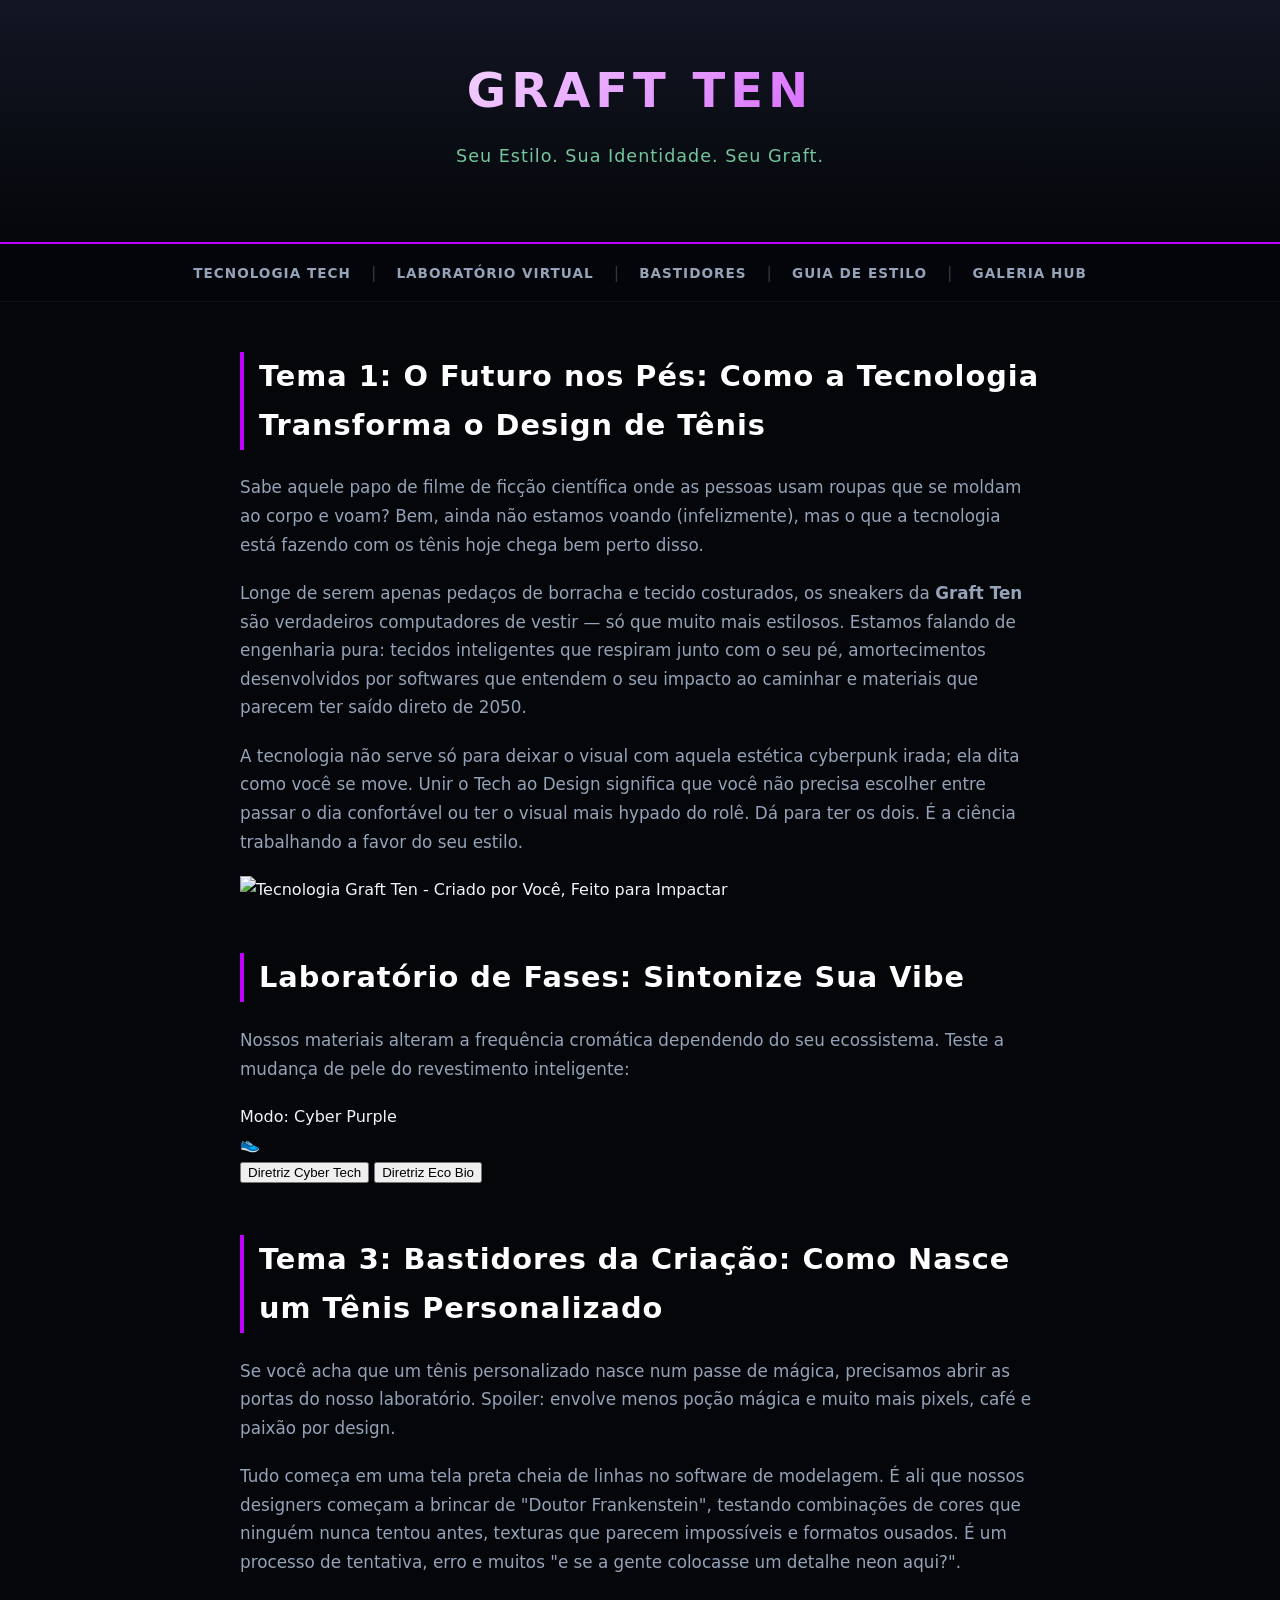
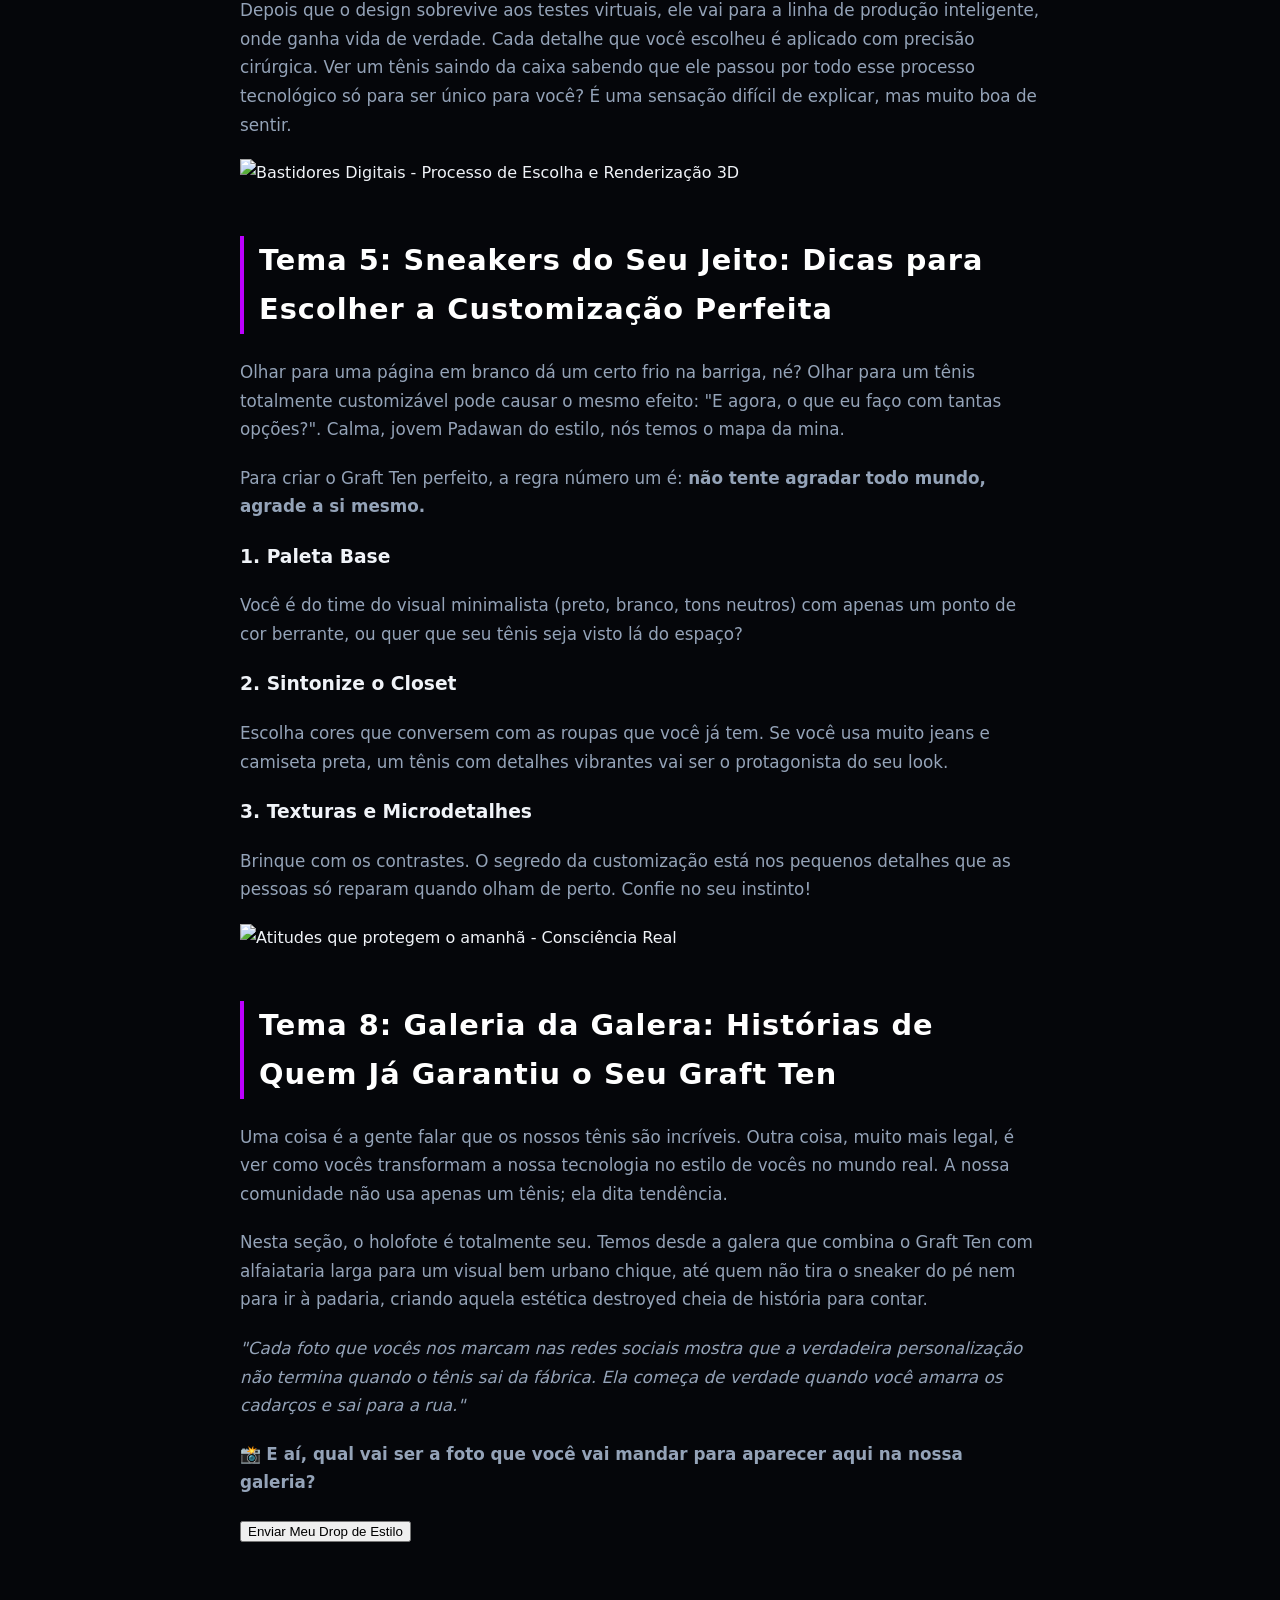
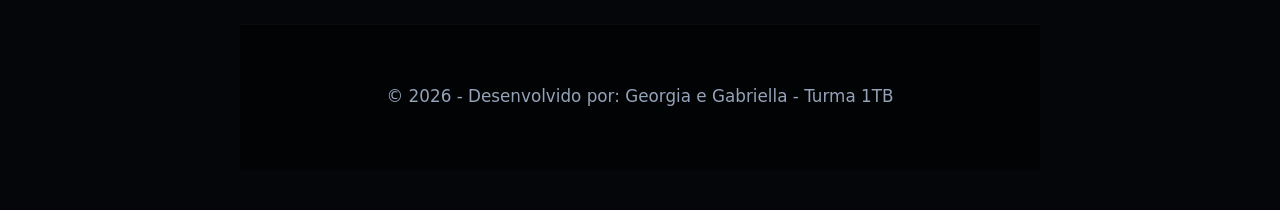
==== index.html @ e4b2c470 "oi" ====
<!DOCTYPE html>
<html lang="pt-br">
<head>
    <meta charset="UTF-8">
    <meta name="viewport" content="width=device-width, initial-scale=1.0">
    <title>Graft Ten - O Futuro nos Pés</title>
    <link rel="stylesheet" href="style.css">
</head>
<body>
    <header>
        <h1>Graft Ten</h1>
        <p class="subtitle">Seu Estilo. Sua Identidade. Seu Graft.</p>
    </header>
    
    <nav>
        <a href="#tema1">Tecnologia Tech</a> | 
        <a href="#simulador">Laboratório Virtual</a> | 
        <a href="#tema3">Bastidores</a> | 
        <a href="#tema5">Guia de Estilo</a> | 
        <a href="#tema8">Galeria Hub</a>
    </nav>
    
    <main>
        <section id="tema1">
            <h2>Tema 1: O Futuro nos Pés: Como a Tecnologia Transforma o Design de Tênis</h2>
            <p>Sabe aquele papo de filme de ficção científica onde as pessoas usam roupas que se moldam ao corpo e voam? Bem, ainda não estamos voando (infelizmente), mas o que a tecnologia está fazendo com os tênis hoje chega bem perto disso.</p>
            <p>Longe de serem apenas pedaços de borracha e tecido costurados, os sneakers da <strong>Graft Ten</strong> são verdadeiros computadores de vestir — só que muito mais estilosos. Estamos falando de engenharia pura: tecidos inteligentes que respiram junto com o seu pé, amortecimentos desenvolvidos por softwares que entendem o seu impacto ao caminhar e materiais que parecem ter saído direto de 2050.</p>
            <p>A tecnologia não serve só para deixar o visual com aquela estética cyberpunk irada; ela dita como você se move. Unir o Tech ao Design significa que você não precisa escolher entre passar o dia confortável ou ter o visual mais hypado do rolê. Dá para ter os dois. É a ciência trabalhando a favor do seu estilo.</p>
            
            <img src=imagens/1000095368.png alt="Tecnologia Graft Ten - Criado por Você, Feito para Impactar" class="img-post purple-glow">
        </section>

        <section id="simulador" class="interactive-section">
            <h2>Laboratório de Fases: Sintonize Sua Vibe</h2>
            <p>Nossos materiais alteram a frequência cromática dependendo do seu ecossistema. Teste a mudança de pele do revestimento inteligente:</p>
            
            <div class="simulator-display">
                <div class="preview-card" id="cardFiltro">
                    <span class="status-badge" id="statusBadge">Modo: Cyber Purple</span>
                    <div class="shoe-vector">👟</div>
                </div>
                <div class="control-panel">
                    <button class="panel-btn neon-purple-btn" onclick="toggleVibe('cyber')">Diretriz Cyber Tech</button>
                    <button class="panel-btn neon-green-btn" onclick="toggleVibe('eco')">Diretriz Eco Bio</button>
                </div>
            </div>
        </section>

        <section id="tema3">
            <h2>Tema 3: Bastidores da Criação: Como Nasce um Tênis Personalizado</h2>
            <p>Se você acha que um tênis personalizado nasce num passe de mágica, precisamos abrir as portas do nosso laboratório. Spoiler: envolve menos poção mágica e muito mais pixels, café e paixão por design.</p>
            <p>Tudo começa em uma tela preta cheia de linhas no software de modelagem. É ali que nossos designers começam a brincar de "Doutor Frankenstein", testando combinações de cores que ninguém nunca tentou antes, texturas que parecem impossíveis e formatos ousados. É um processo de tentativa, erro e muitos "e se a gente colocasse um detalhe neon aqui?".</p>
            <p>Depois que o design sobrevive aos testes virtuais, ele vai para a linha de produção inteligente, onde ganha vida de verdade. Cada detalhe que você escolheu é aplicado com precisão cirúrgica. Ver um tênis saindo da caixa sabendo que ele passou por todo esse processo tecnológico só para ser único para você? É uma sensação difícil de explicar, mas muito boa de sentir.</p>
            
            <img src="image_49bfe.jpg" alt="Bastidores Digitais - Processo de Escolha e Renderização 3D" class="img-post screen-glow">
        </section>

        <section id="tema5">
            <h2>Tema 5: Sneakers do Seu Jeito: Dicas para Escolher a Customização Perfeita</h2>
            <p>Olhar para uma página em branco dá um certo frio na barriga, né? Olhar para um tênis totalmente customizável pode causar o mesmo efeito: "E agora, o que eu faço com tantas opções?". Calma, jovem Padawan do estilo, nós temos o mapa da mina.</p>
            <p>Para criar o Graft Ten perfeito, a regra número um é: <strong>não tente agradar todo mundo, agrade a si mesmo.</strong></p>
            
            <div class="tips-grid">
                <div class="tip-box">
                    <h3>1. Paleta Base</h3>
                    <p>Você é do time do visual minimalista (preto, branco, tons neutros) com apenas um ponto de cor berrante, ou quer que seu tênis seja visto lá do espaço?</p>
                </div>
                <div class="tip-box">
                    <h3>2. Sintonize o Closet</h3>
                    <p>Escolha cores que conversem com as roupas que você já tem. Se você usa muito jeans e camiseta preta, um tênis com detalhes vibrantes vai ser o protagonista do seu look.</p>
                </div>
                <div class="tip-box">
                    <h3>3. Texturas e Microdetalhes</h3>
                    <p>Brinque com os contrastes. O segredo da customização está nos pequenos detalhes que as pessoas só reparam quando olham de perto. Confie no seu instinto!</p>
                </div>
            </div>

            <img src="image_498c37.jpg" alt="Atitudes que protegem o amanhã - Consciência Real" class="img-post green-glow">
        </section>

        <section id="tema8">
            <h2>Tema 8: Galeria da Galera: Histórias de Quem Já Garantiu o Seu Graft Ten</h2>
            <p>Uma coisa é a gente falar que os nossos tênis são incríveis. Outra coisa, muito mais legal, é ver como vocês transformam a nossa tecnologia no estilo de vocês no mundo real. A nossa comunidade não usa apenas um tênis; ela dita tendência.</p>
            <p>Nesta seção, o holofote é totalmente seu. Temos desde a galera que combina o Graft Ten com alfaiataria larga para um visual bem urbano chique, até quem não tira o sneaker do pé nem para ir à padaria, criando aquela estética destroyed cheia de história para contar.</p>
            
            <div class="quote-container">
                <p><em>"Cada foto que vocês nos marcam nas redes sociais mostra que a verdadeira personalização não termina quando o tênis sai da fábrica. Ela começa de verdade quando você amarra os cadarços e sai para a rua."</em></p>
            </div>
            
            <div class="interactive-uploader">
                <p>📸 <strong>E aí, qual vai ser a foto que você vai mandar para aparecer aqui na nossa galeria?</strong></p>
                <button class="upload-mock-btn" onclick="alert('Sistema de Upload pronto! Faça seu drop de estilo nas redes marcando @GraftTen')">Enviar Meu Drop de Estilo</button>
            </div>
        </section>
    </nav>

    <footer>
        <p>&copy; 2026 - Desenvolvido por: Georgia e Gabriella - Turma 1TB</p>
    </footer>

    <script>
        function toggleVibe(mode) {
            const card = document.getElementById('cardFiltro');
            const badge = document.getElementById('statusBadge');
            
            if (mode === 'cyber') {
                card.style.background = 'linear-gradient(135deg, #0d101a 0%, #1a022d 100%)';
                card.style.borderColor = '#bd00ff';
                card.style.boxShadow = '0 15px 35px rgba(189, 0, 255, 0.35)';
                badge.innerText = 'Modo: Cyber Tech (Roxo Neon)';
                badge.style.background = '#bd00ff';
                badge.style.color = '#fff';
            } else {
                card.style.background = 'linear-gradient(135deg, #050a07 0%, #11261a 100%)';
                card.style.borderColor = '#40916c';
                card.style.boxShadow = '0 15px 35px rgba(64, 145, 108, 0.35)';
                badge.innerText = 'Modo: Eco Consciente (Verde Orgânico)';
                badge.style.background = '#40916c';
                badge.style.color = '#fff';
            }
        }
    </script>
</body>
</html>
---- style.css ----
/* ==========================================================================
   ARQUITETURA DE ESTILO - CORES EXTRAÍDAS DAS IMAGENS
   ========================================================================== */

:root {
    --bg-main: #05060a;         /* O preto profundo das fotos */
    --bg-card: rgba(13, 16, 26, 0.75); /* Vidro fosco tecnológico */
    --cyber-purple: #bd00ff;    /* Roxo Neon da primeira foto */
    --cyber-cyan: #00f3ff;      /* Ciano de contraste */
    --eco-green: #40916c;       /* Verde folha da segunda/terceira foto */
    --eco-glow: #74c69d;        /* Verde claro das fontes de manifesto */
    --text-primary: #f0f3f8;    /* Branco confortável para leitura */
    --text-secondary: #94a3b8;  /* Cinza para parágrafos */
}

body {
    font-family: 'Segoe UI', system-ui, sans-serif;
    background-color: var(--bg-main);
    color: var(--text-primary);
    margin: 0;
    padding: 0;
    line-height: 1.7;
}

/* Cabeçalho */
header {
    background: linear-gradient(180deg, rgba(20, 24, 38, 0.9) 0%, var(--bg-main) 100%);
    text-align: center;
    padding: 50px 20px;
    border-bottom: 2px solid var(--cyber-purple);
}

header h1 {
    font-size: 3rem;
    margin: 0;
    text-transform: uppercase;
    letter-spacing: 5px;
    background: linear-gradient(135deg, #fff 20%, var(--cyber-purple));
    -webkit-background-clip: text;
    -webkit-text-fill-color: transparent;
}

header p {
    font-size: 1.1rem;
    color: var(--eco-glow);
    margin-top: 10px;
    letter-spacing: 1px;
}

/* Menu de Navegação baseado no seu modelo de barras | */
nav {
    background-color: rgba(5, 6, 10, 0.9);
    backdrop-filter: blur(8px);
    -webkit-backdrop-filter: blur(8px);
    text-align: center;
    padding: 15px;
    position: sticky;
    top: 0;
    z-index: 1000;
    border-bottom: 1px solid rgba(255, 255, 255, 0.05);
    color: rgba(255, 255, 255, 0.2);
}

nav a {
    color: var(--text-secondary);
    text-decoration: none;
    margin: 0 15px;
    font-weight: bold;
    text-transform: uppercase;
    font-size: 0.85rem;
    letter-spacing: 1px;
    transition: color 0.3s;
}

nav a:hover {
    color: var(--cyber-cyan);
}

/* Área de Conteúdo Principal */
main {
    max-width: 800px;
    margin: 40px auto;
    padding: 0 20px;
}

h2 {
    font-size: 1.8rem;
    margin-top: 50px;
    color: #fff;
    border-left: 4px solid var(--cyber-purple);
    padding-left: 15px;
    letter-spacing: 1px;
}

/* Se for a seção de compromisso, muda a borda do título para verde */
#compromisso, #customizar {
    border-left-color: var(--eco-green);
}

p {
    color: var(--text-secondary);
    font-size: 1.05rem;
    margin-bottom: 20px;
}

/* Formatação Padrão das Imagens do Blog */
.blog-img {
    width: 100%;
    max-height: 450px;
    object-fit: cover;
    border-radius: 16px;
    border: 1px solid rgba(255, 255, 255, 0.05);
    box-shadow: 0 15px 35px rgba(0,0,0,0.6);
    margin: 20px 0 40px 0;
}

/* Container do Mini-Simulador */
.customizer-container {
    display: flex;
    flex-wrap: wrap;
    align-items: center;
    justify-content: space-around;
    background: var(--bg-card);
    padding: 30px;
    border-radius: 16px;
    border: 1px solid rgba(255, 255, 255, 0.05);
    margin: 30px 0;
}

.preview-box {
    width: 200px;
    height: 200px;
    border-radius: 16px;
    background-color: var(--cyber-purple);
    display: flex;
    align-items: center;
    justify-content: center;
    box-shadow: 0 0 30px var(--cyber-purple);
    transition: all 0.5s cubic-bezier(0.165, 0.84, 0.44, 1);
}

.preview-box svg {
    width: 110px;
    fill: #fff;
}

.controls {
    display: flex;
    flex-direction: column;
    gap: 12px;
    min-width: 200px;
}

.color-btn {
    padding: 12px 20px;
    border: none;
    border-radius: 8px;
    cursor: pointer;
    font-weight: bold;
    text-transform: uppercase;
    letter-spacing: 1px;
    transition: transform 0.2s;
}

.btn-purple { background-color: var(--cyber-purple); color: #fff; }
.btn-cyan { background-color: var(--cyber-cyan); color: #05060a; }
.btn-green { background-color: var(--eco-green); color: #fff; }

.color-btn:hover {
    transform: scale(1.04);
}

/* Rodapé */
footer {
    text-align: center;
    padding: 40px 20px;
    background-color: #020305;
    color: var(--text-secondary);
    margin-top: 80px;
    border-top: 1px solid rgba(255, 255, 255, 0.03);
    font-size: 0.9rem;
}
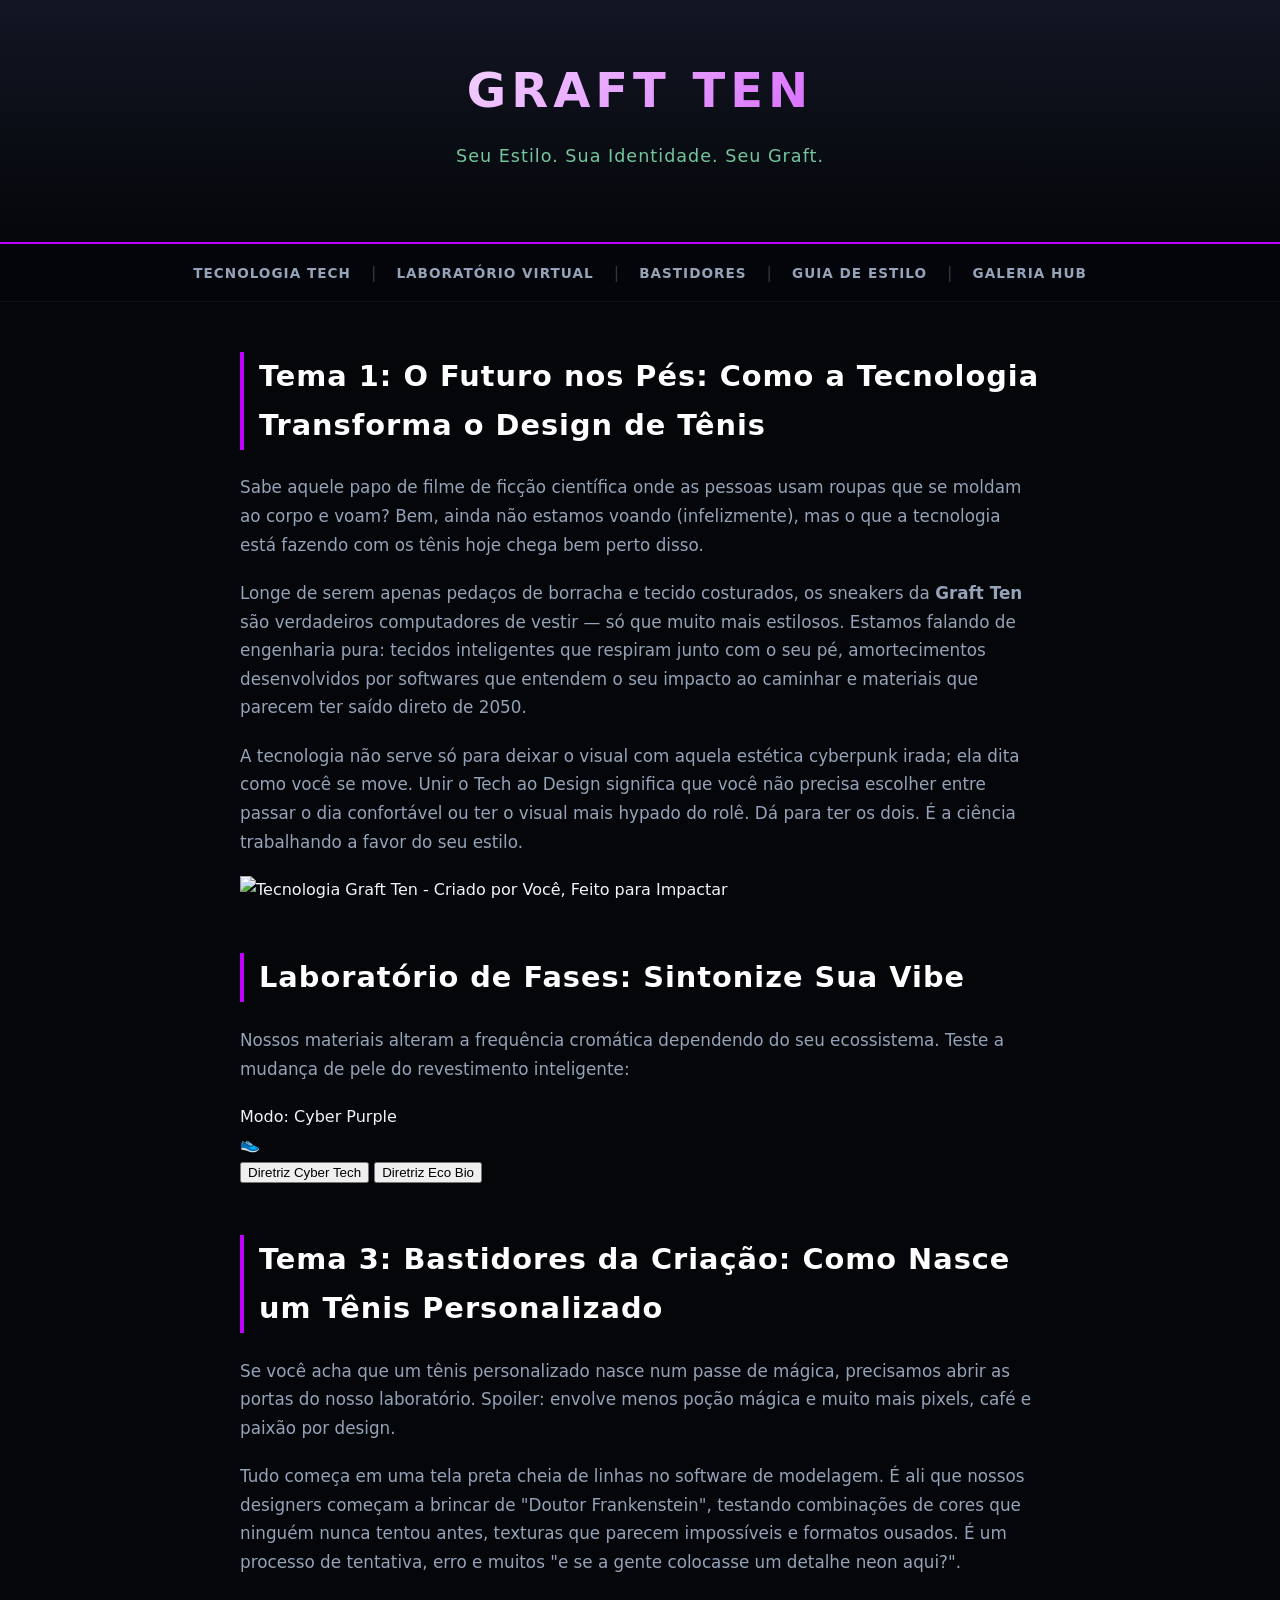
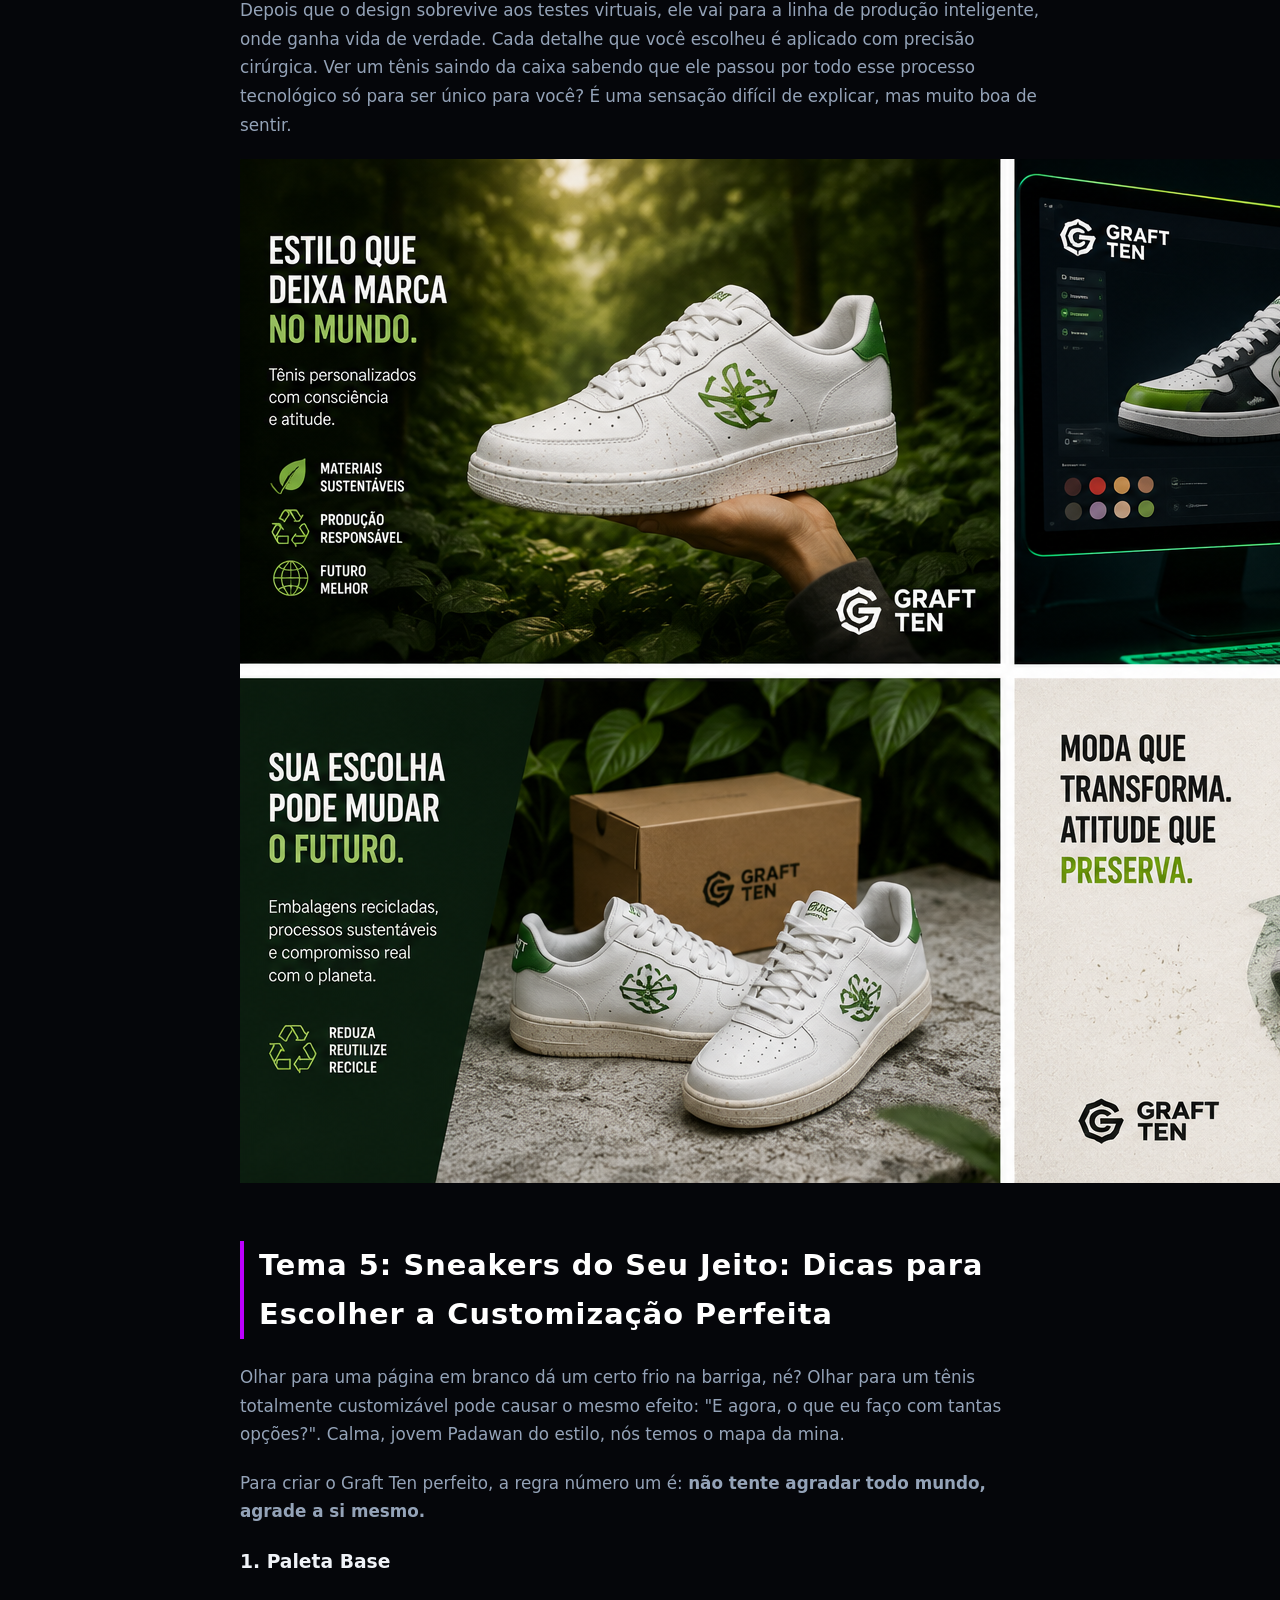
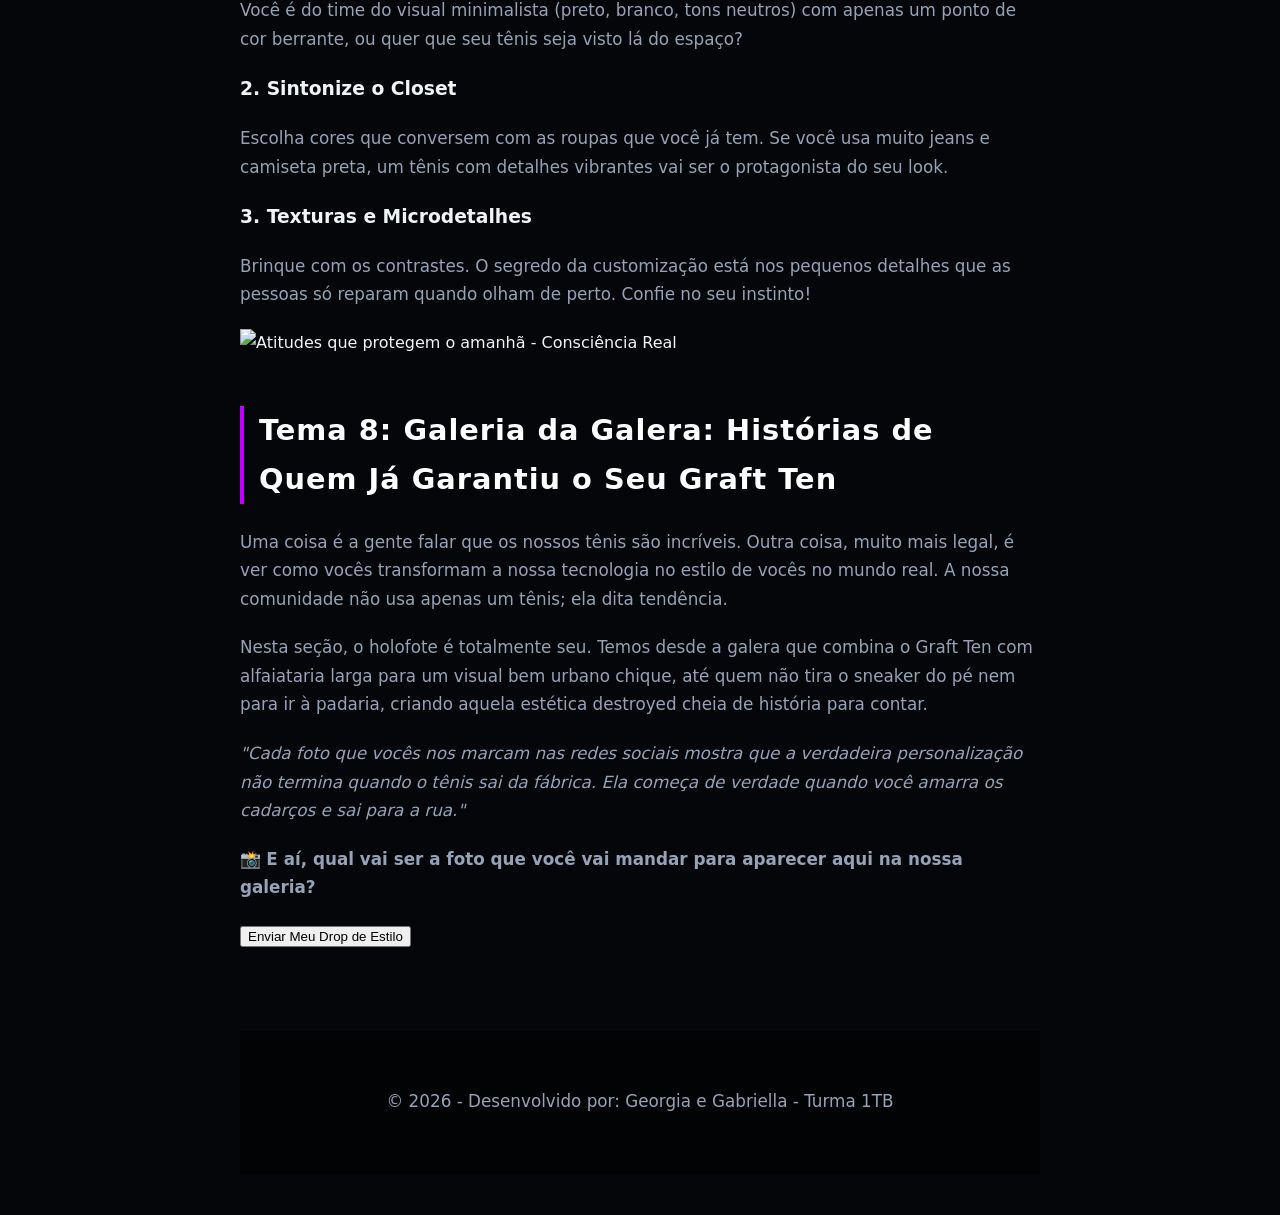
==== commit e0a73f3e: "oi" ====
--- a/index.html
+++ b/index.html
@@ -52,7 +52,7 @@
             <p>Tudo começa em uma tela preta cheia de linhas no software de modelagem. É ali que nossos designers começam a brincar de "Doutor Frankenstein", testando combinações de cores que ninguém nunca tentou antes, texturas que parecem impossíveis e formatos ousados. É um processo de tentativa, erro e muitos "e se a gente colocasse um detalhe neon aqui?".</p>
             <p>Depois que o design sobrevive aos testes virtuais, ele vai para a linha de produção inteligente, onde ganha vida de verdade. Cada detalhe que você escolheu é aplicado com precisão cirúrgica. Ver um tênis saindo da caixa sabendo que ele passou por todo esse processo tecnológico só para ser único para você? É uma sensação difícil de explicar, mas muito boa de sentir.</p>
             
-            <img src="image_49bfe.jpg" alt="Bastidores Digitais - Processo de Escolha e Renderização 3D" class="img-post screen-glow">
+            <img src="images/1000095369.png" alt="Bastidores Digitais - Processo de Escolha e Renderização 3D" class="img-post screen-glow">
         </section>
 
         <section id="tema5">
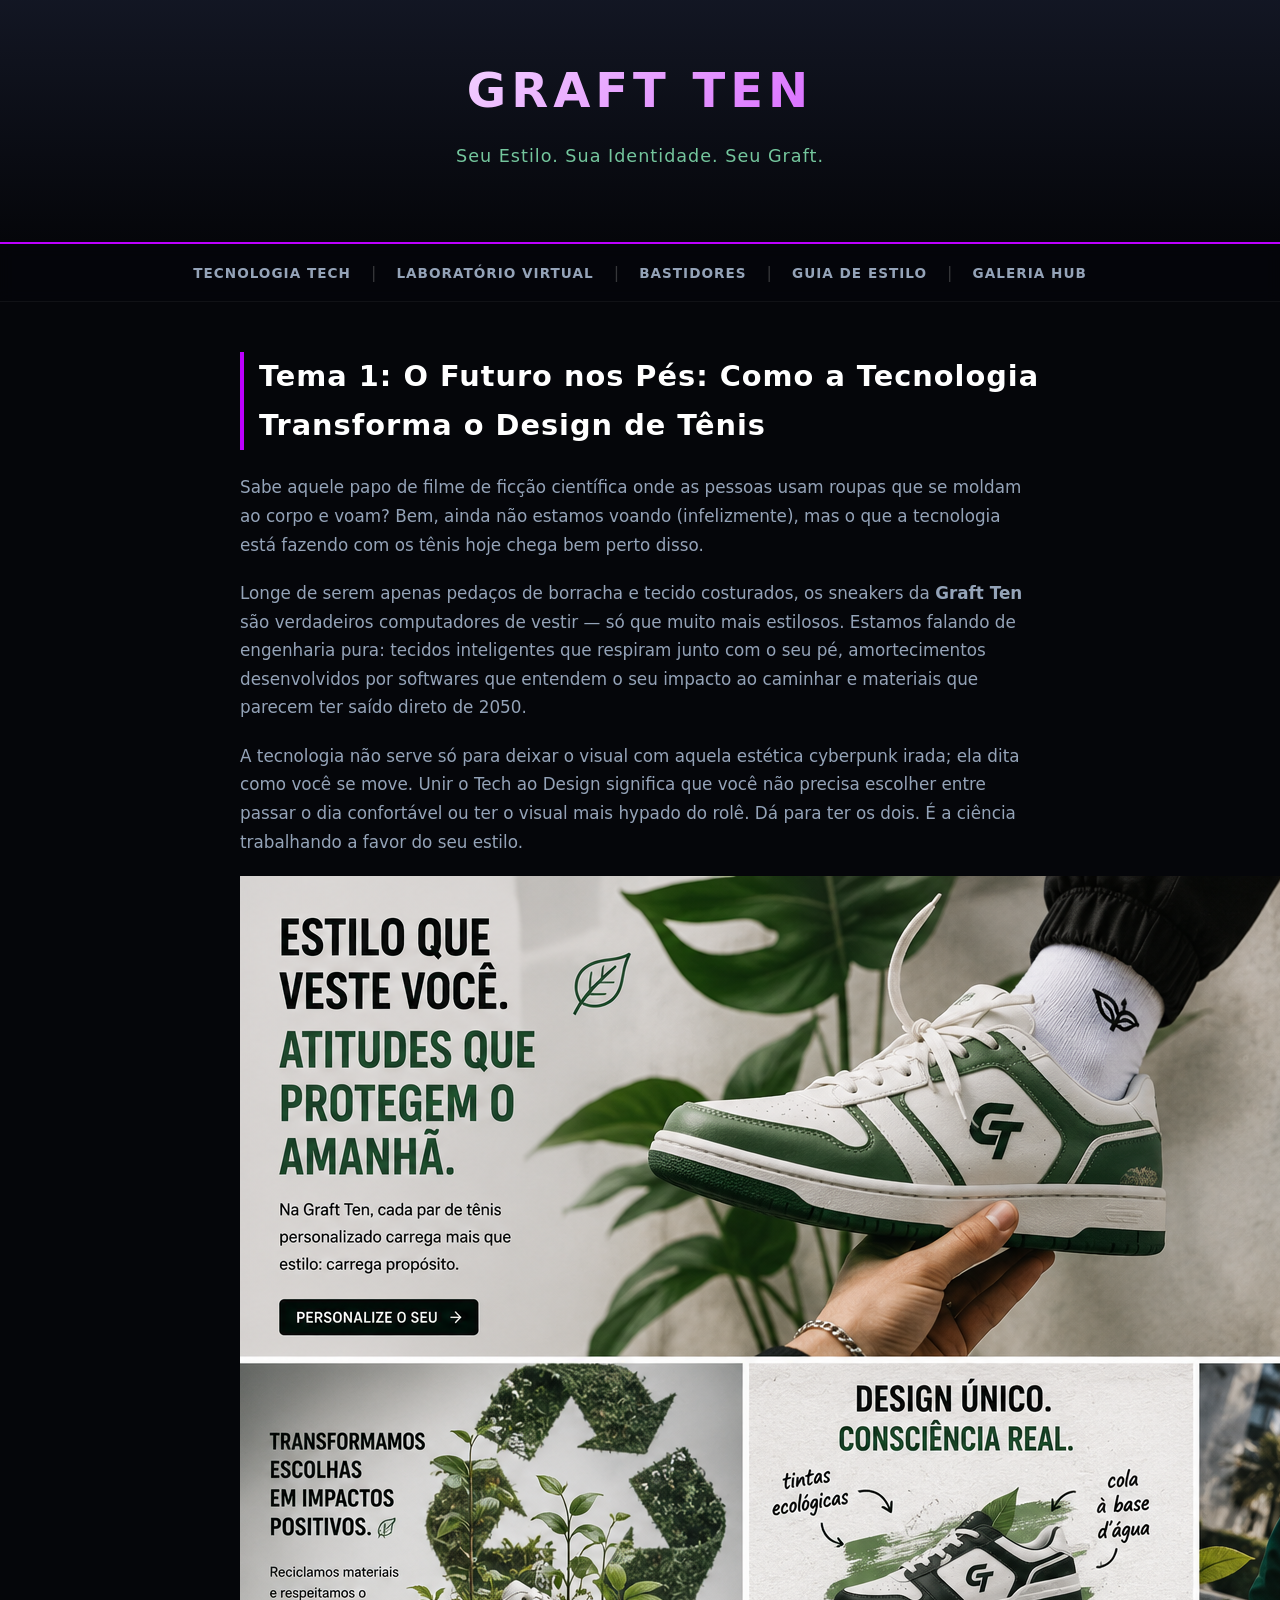
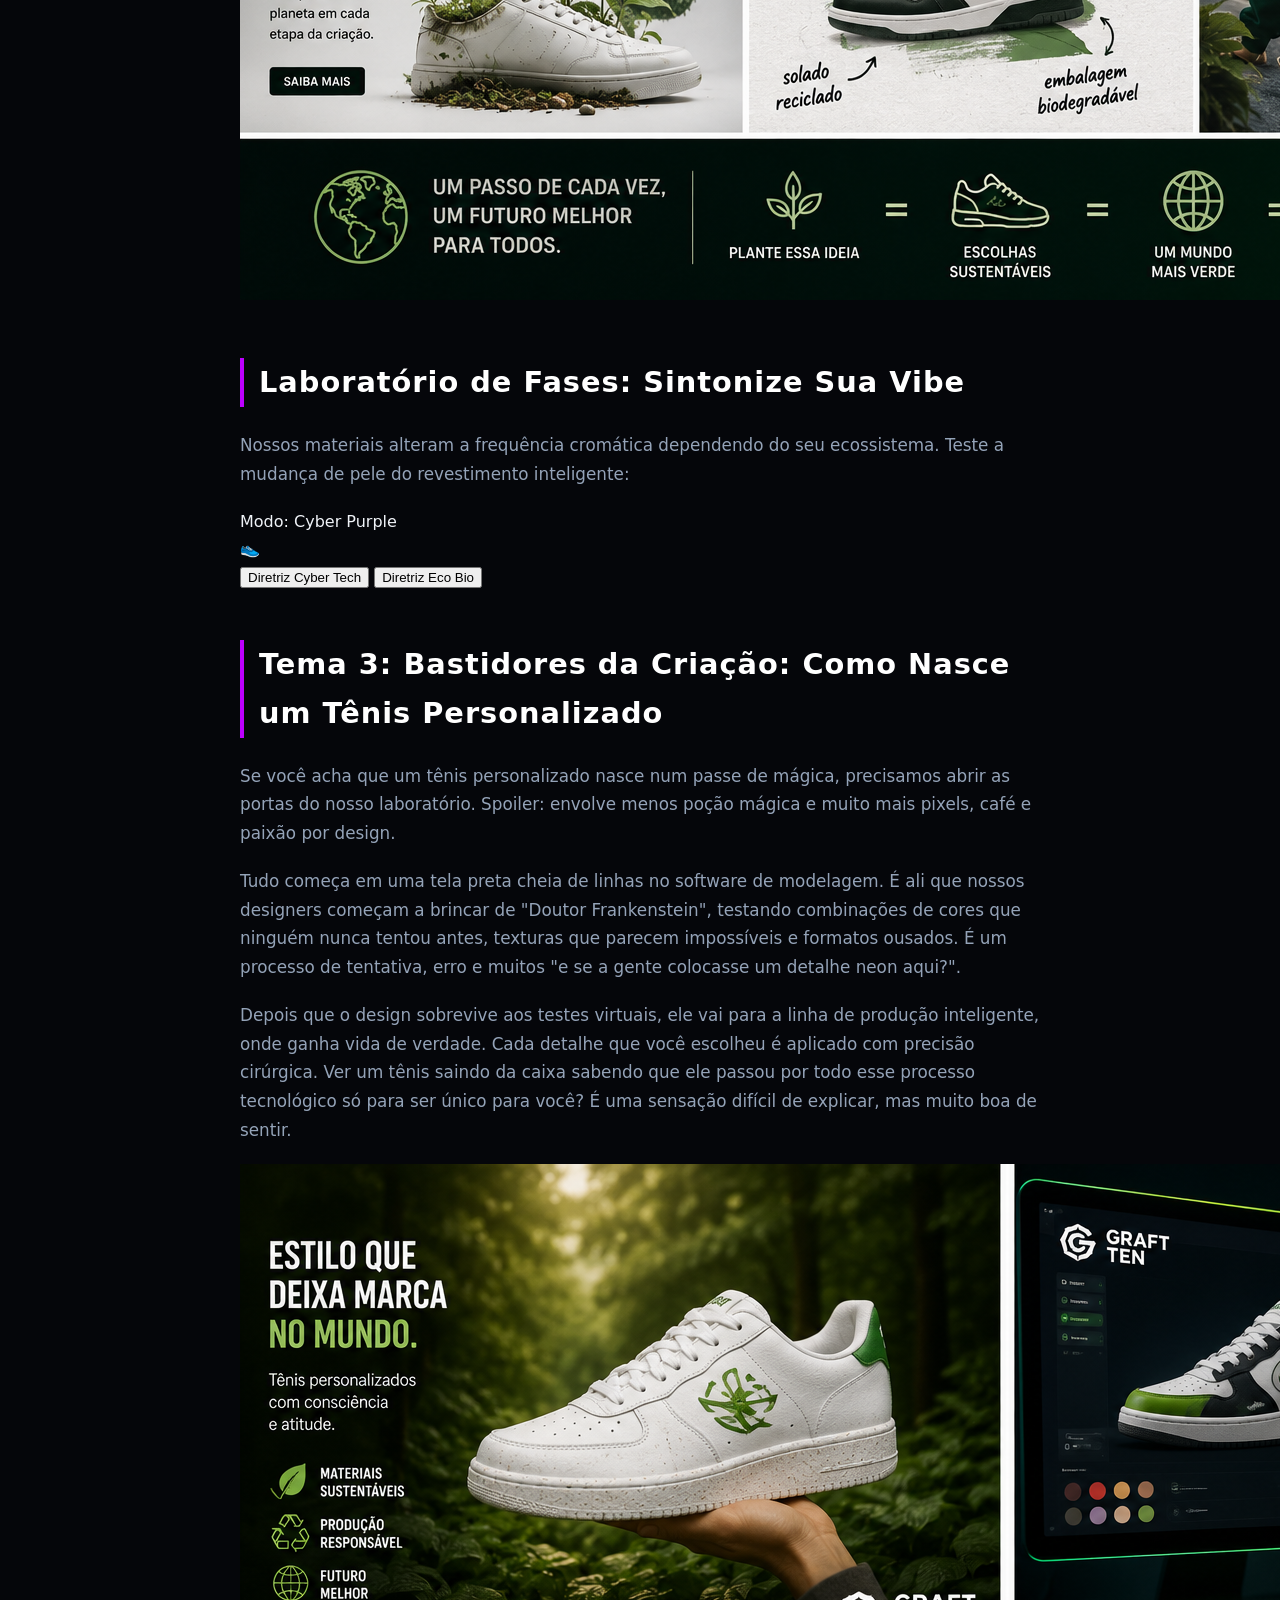
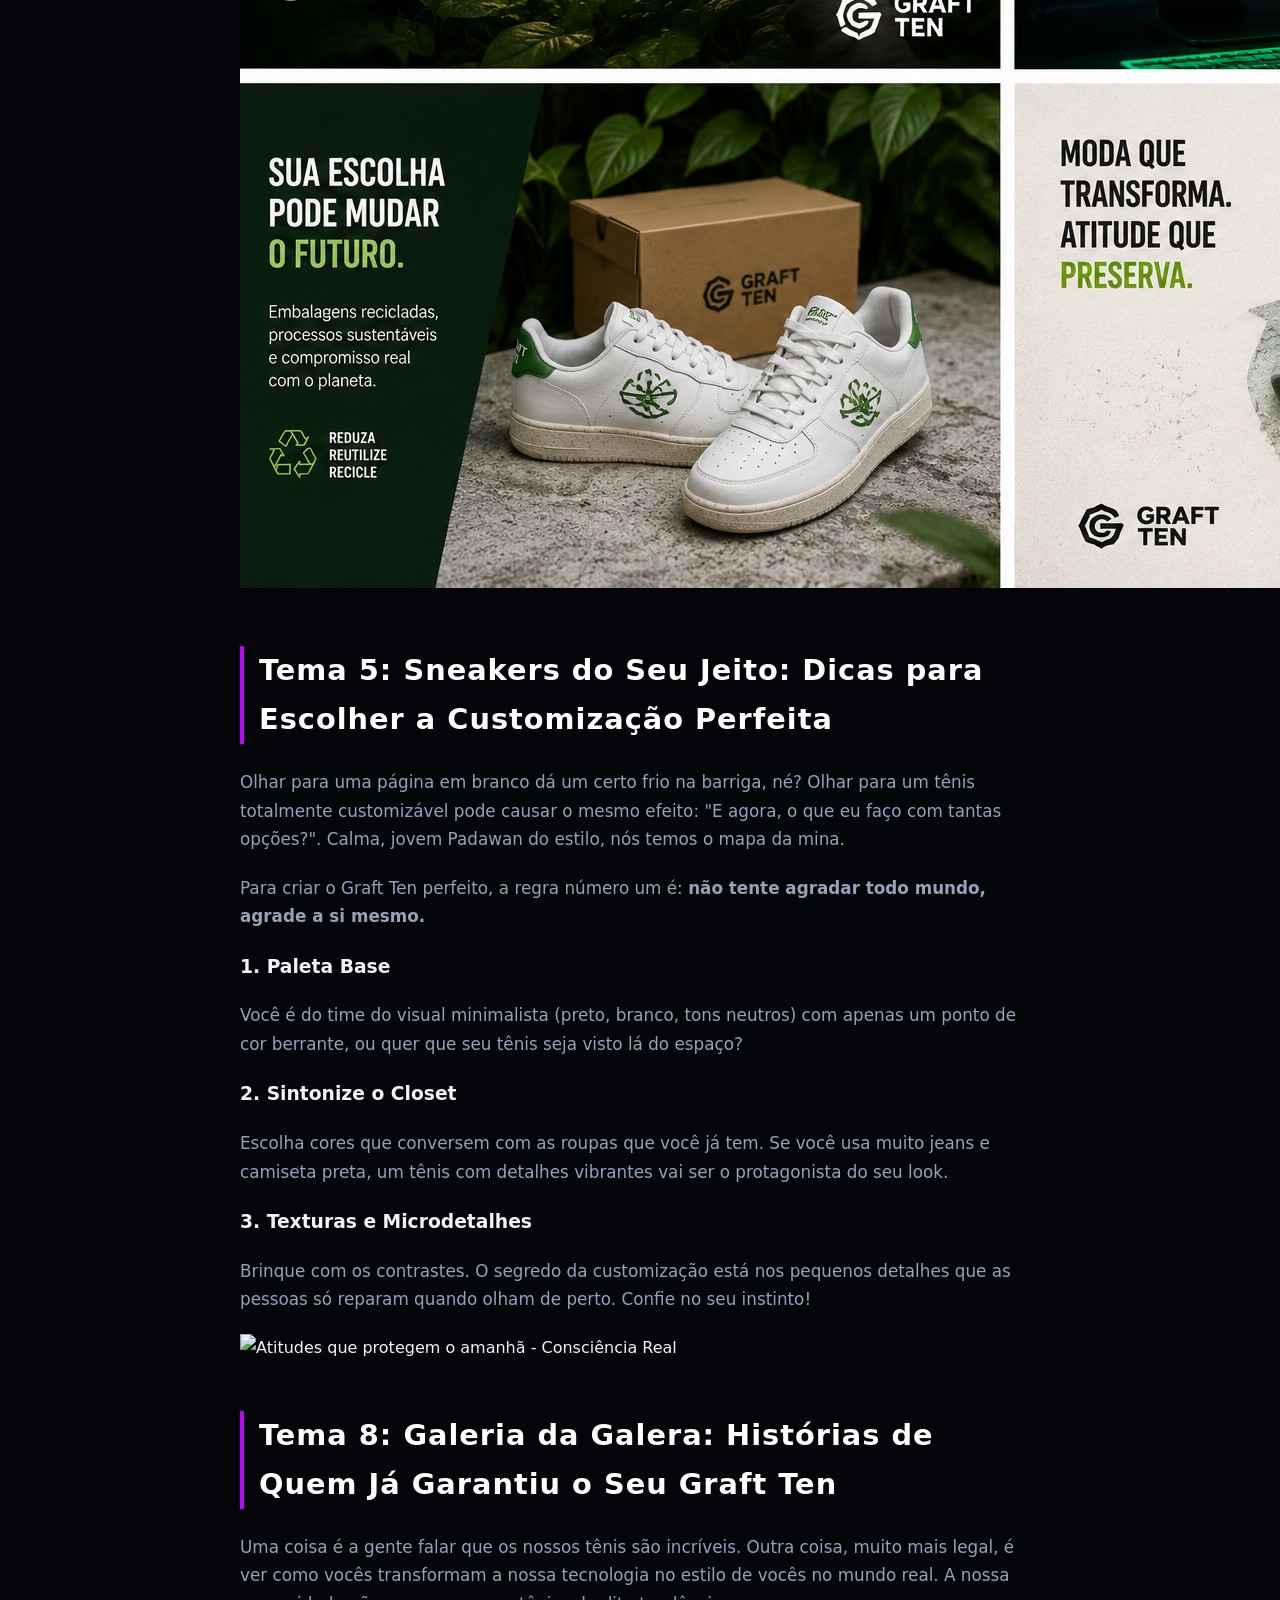
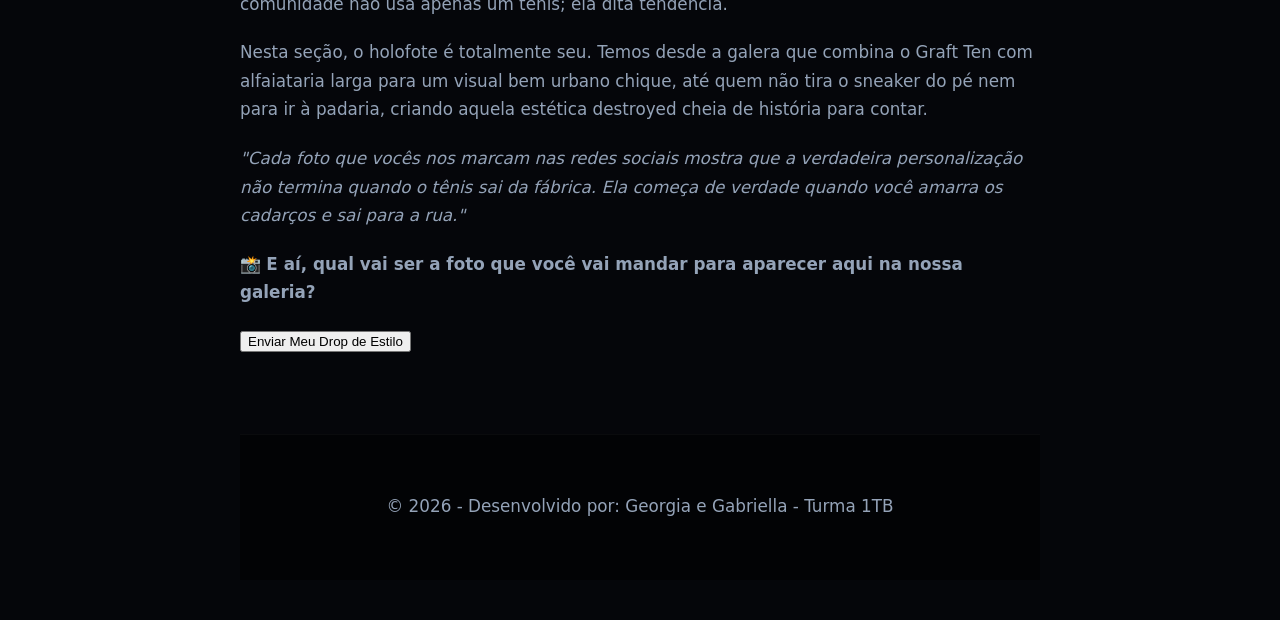
==== commit 85214c40: "oi" ====
--- a/index.html
+++ b/index.html
@@ -27,7 +27,7 @@
             <p>Longe de serem apenas pedaços de borracha e tecido costurados, os sneakers da <strong>Graft Ten</strong> são verdadeiros computadores de vestir — só que muito mais estilosos. Estamos falando de engenharia pura: tecidos inteligentes que respiram junto com o seu pé, amortecimentos desenvolvidos por softwares que entendem o seu impacto ao caminhar e materiais que parecem ter saído direto de 2050.</p>
             <p>A tecnologia não serve só para deixar o visual com aquela estética cyberpunk irada; ela dita como você se move. Unir o Tech ao Design significa que você não precisa escolher entre passar o dia confortável ou ter o visual mais hypado do rolê. Dá para ter os dois. É a ciência trabalhando a favor do seu estilo.</p>
             
-            <img src=imagens/1000095368.png alt="Tecnologia Graft Ten - Criado por Você, Feito para Impactar" class="img-post purple-glow">
+            <img src="images/1000095368.png" alt="Tecnologia Graft Ten - Criado por Você, Feito para Impactar" class="img-post purple-glow">
         </section>
 
         <section id="simulador" class="interactive-section">
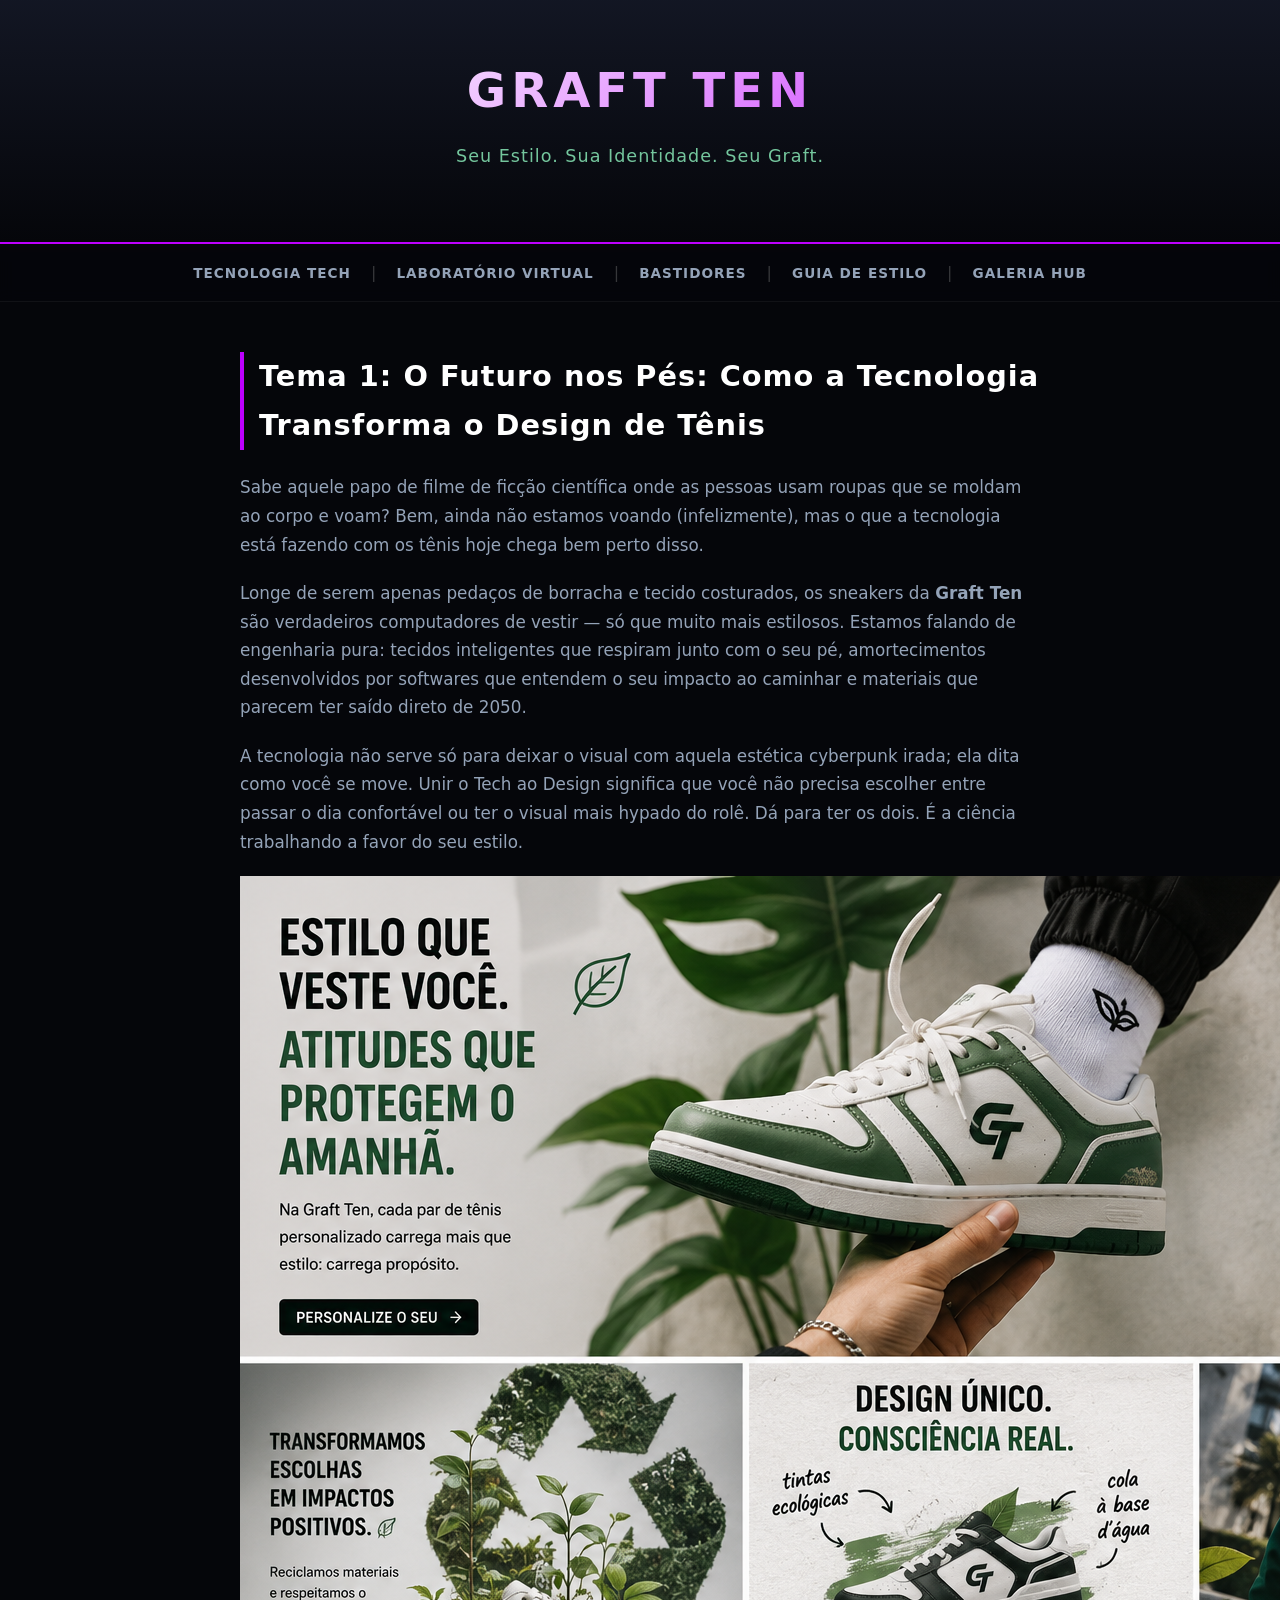
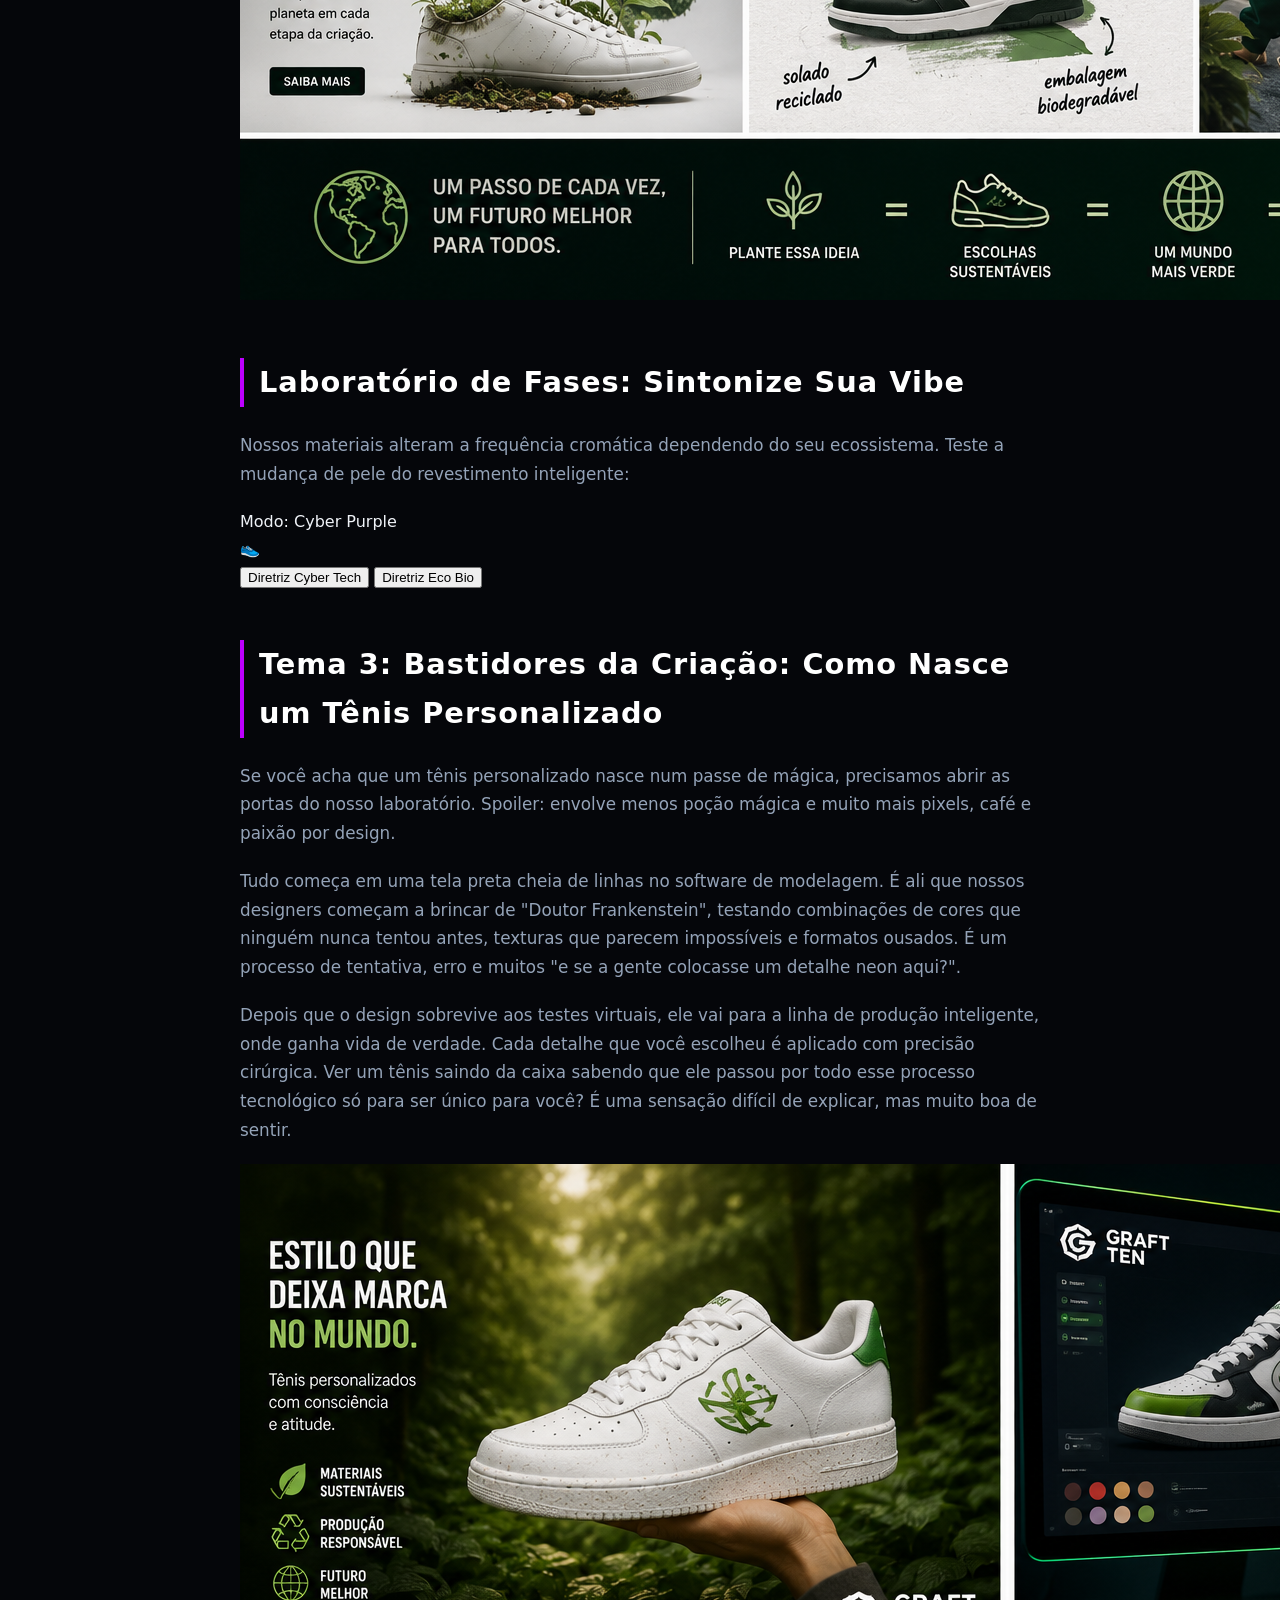
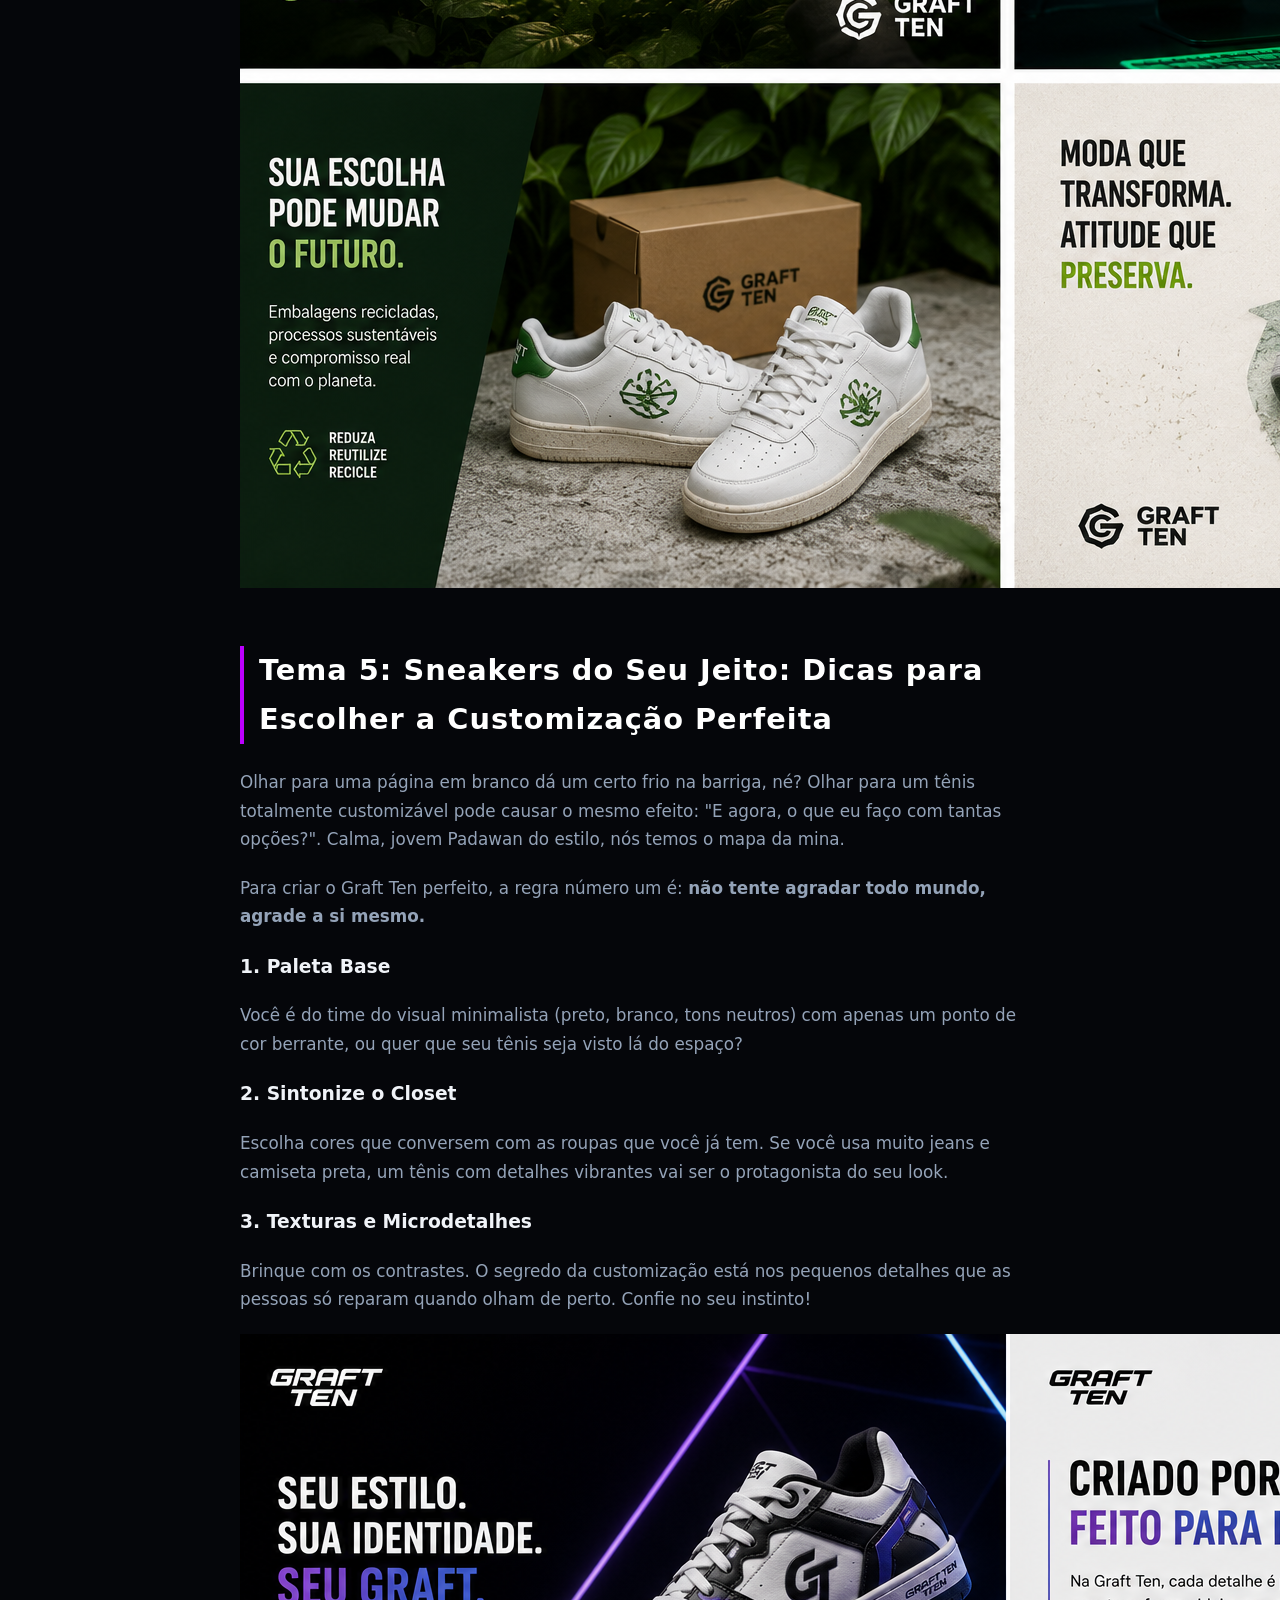
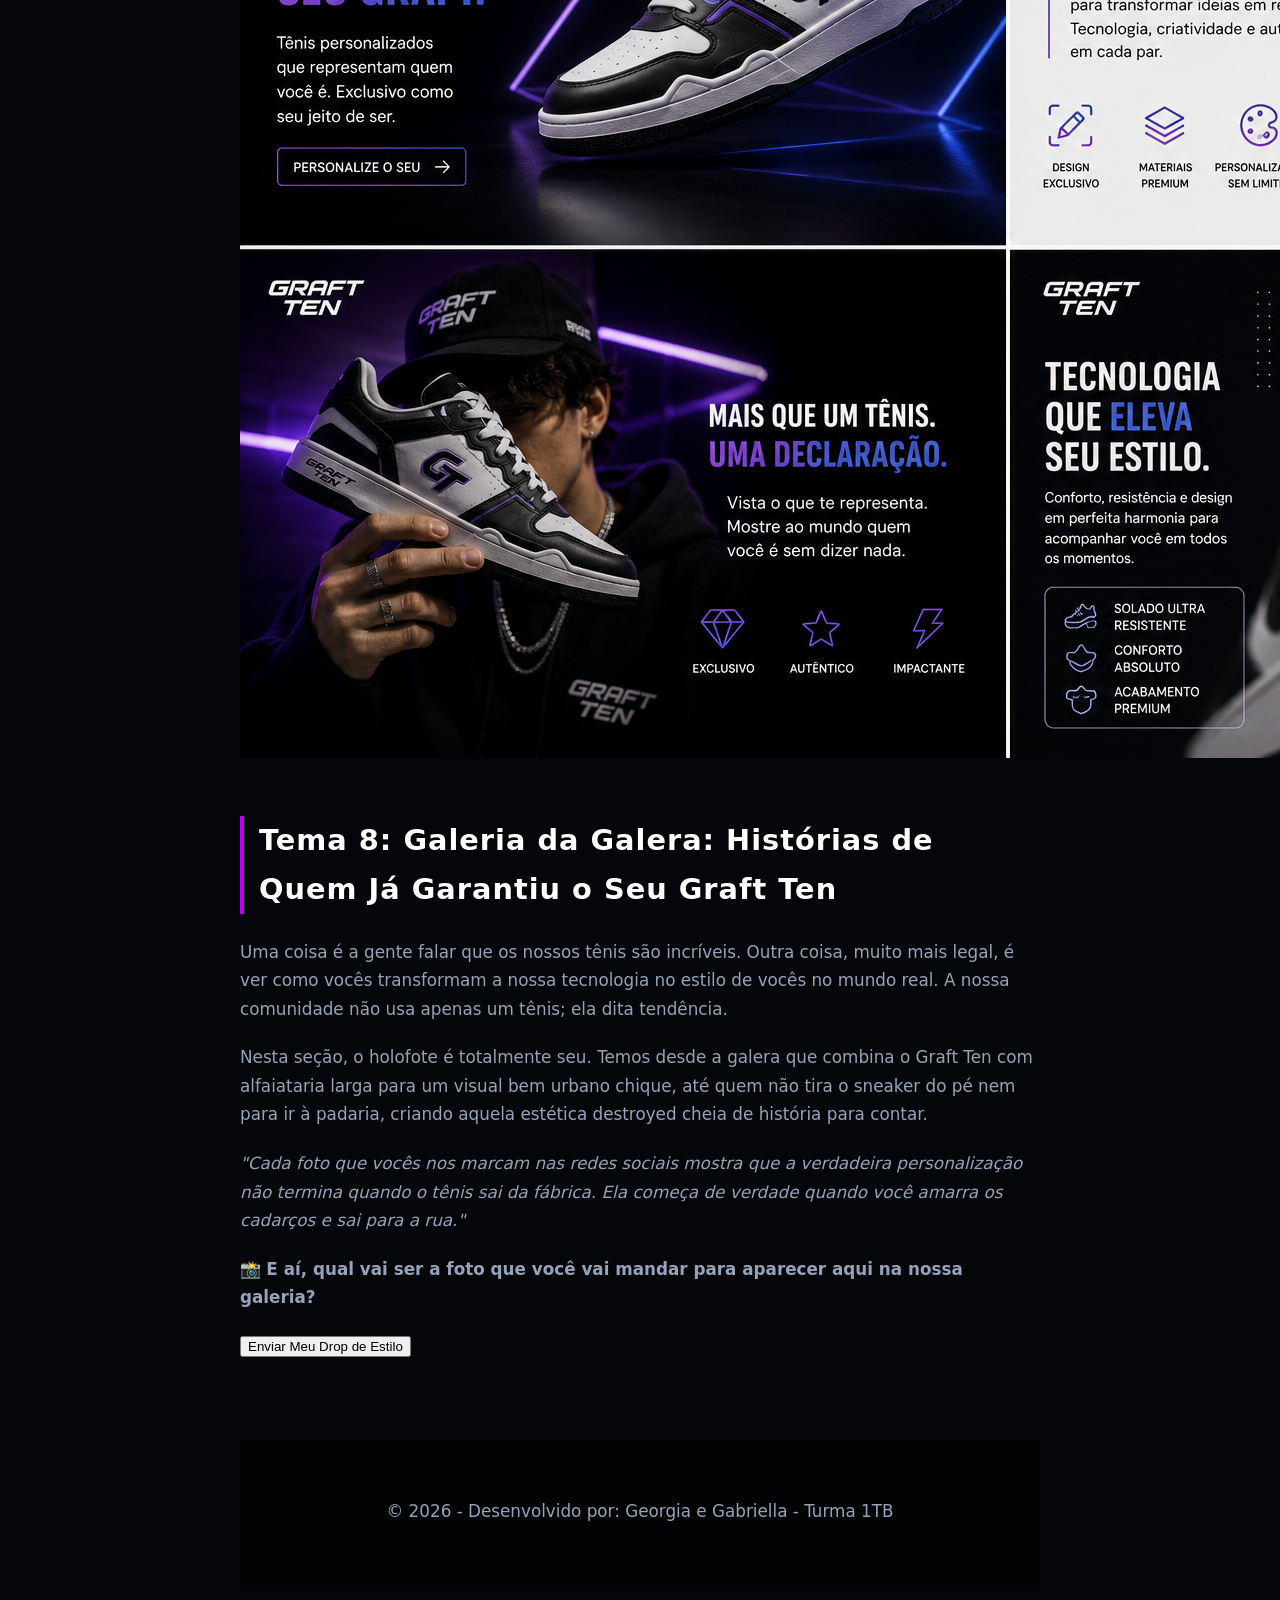
==== commit 236fbcbb: "oi" ====
--- a/index.html
+++ b/index.html
@@ -75,7 +75,7 @@
                 </div>
             </div>
 
-            <img src="image_498c37.jpg" alt="Atitudes que protegem o amanhã - Consciência Real" class="img-post green-glow">
+            <img src="images/1000095370.png" alt="Atitudes que protegem o amanhã - Consciência Real" class="img-post green-glow">
         </section>
 
         <section id="tema8">
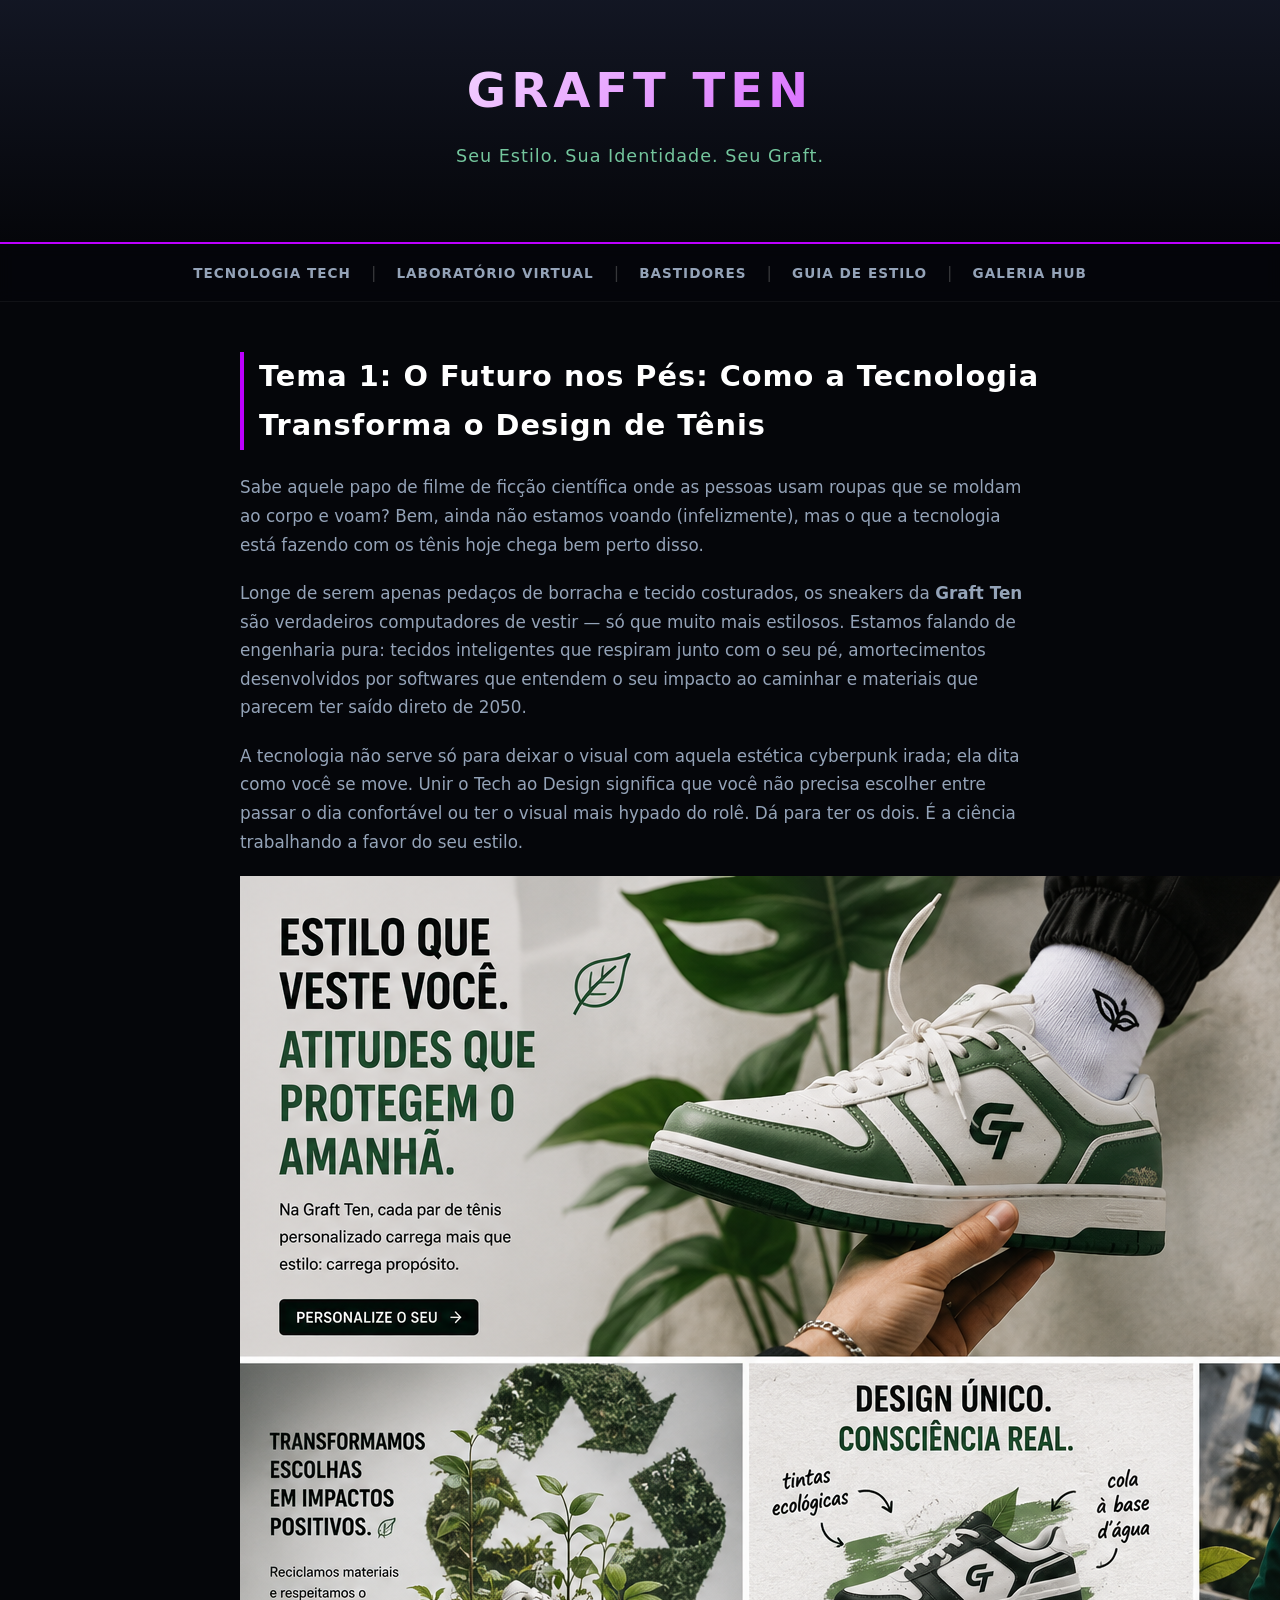
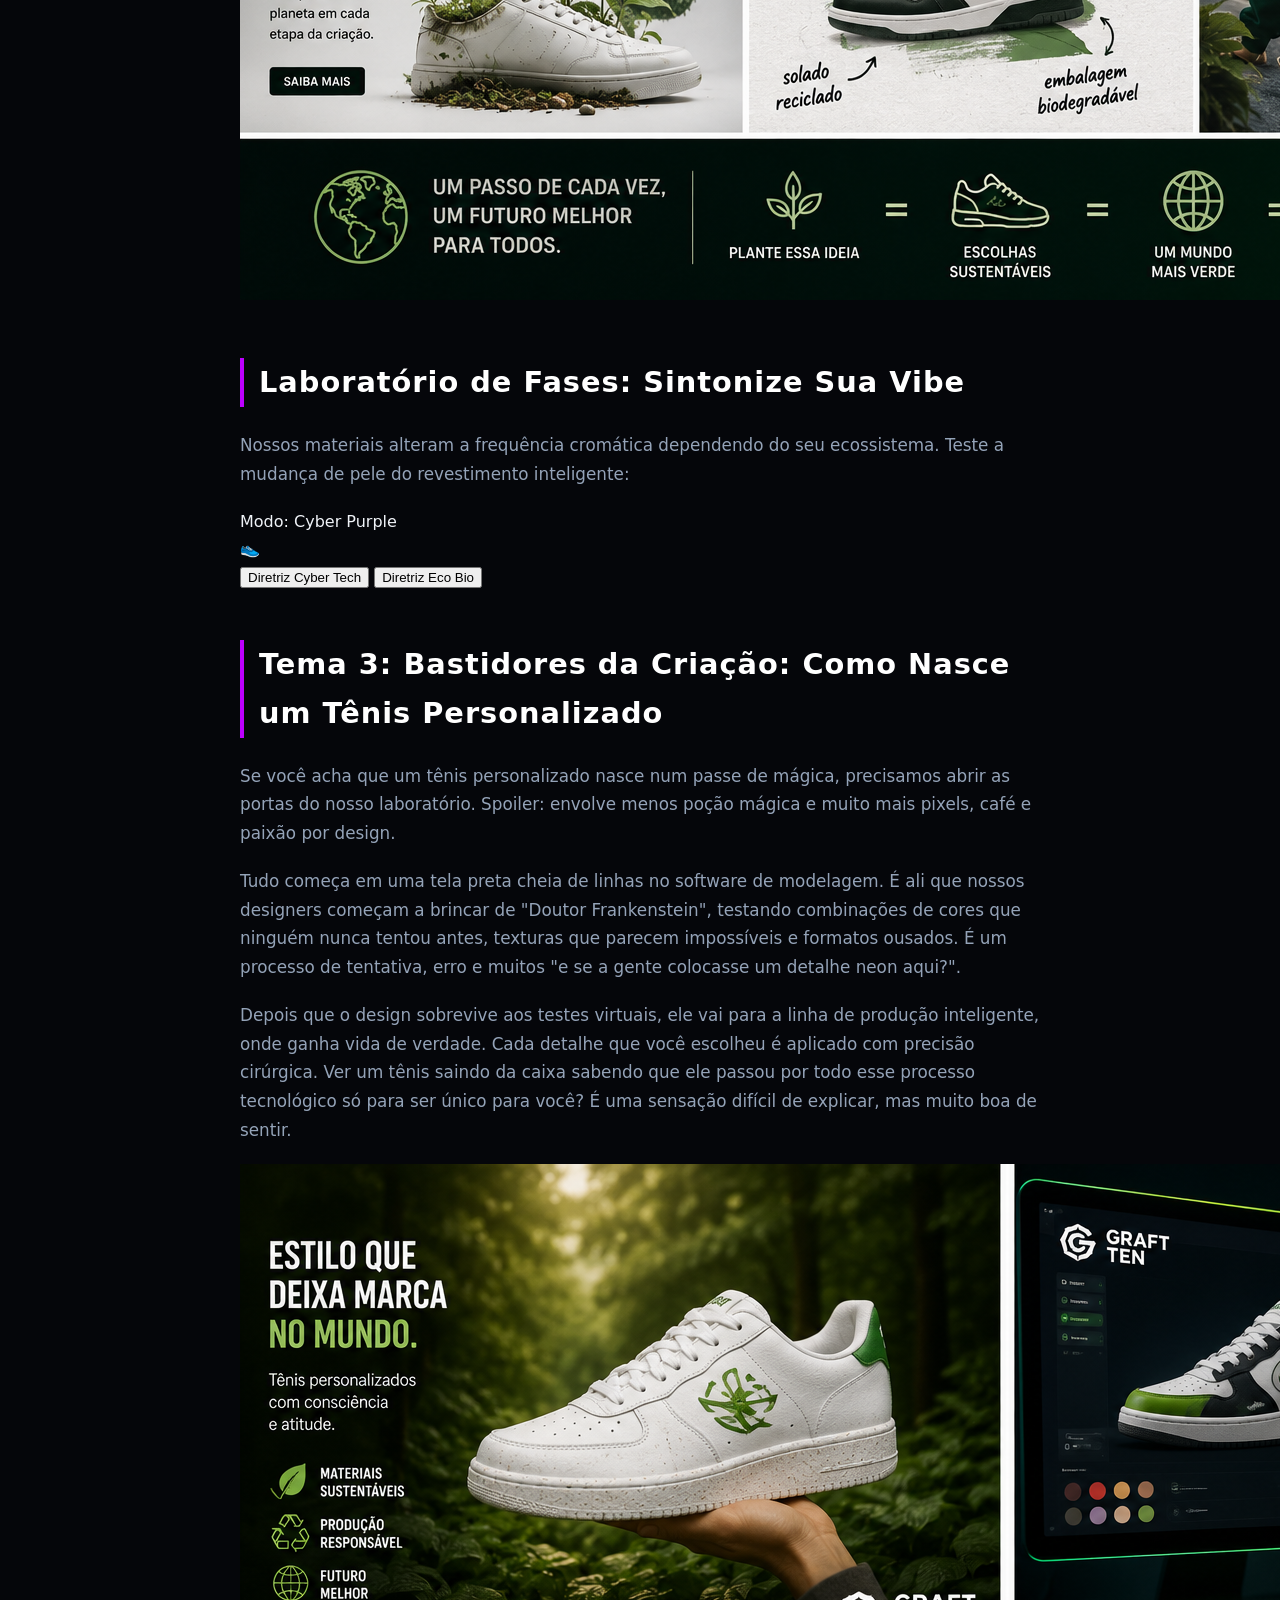
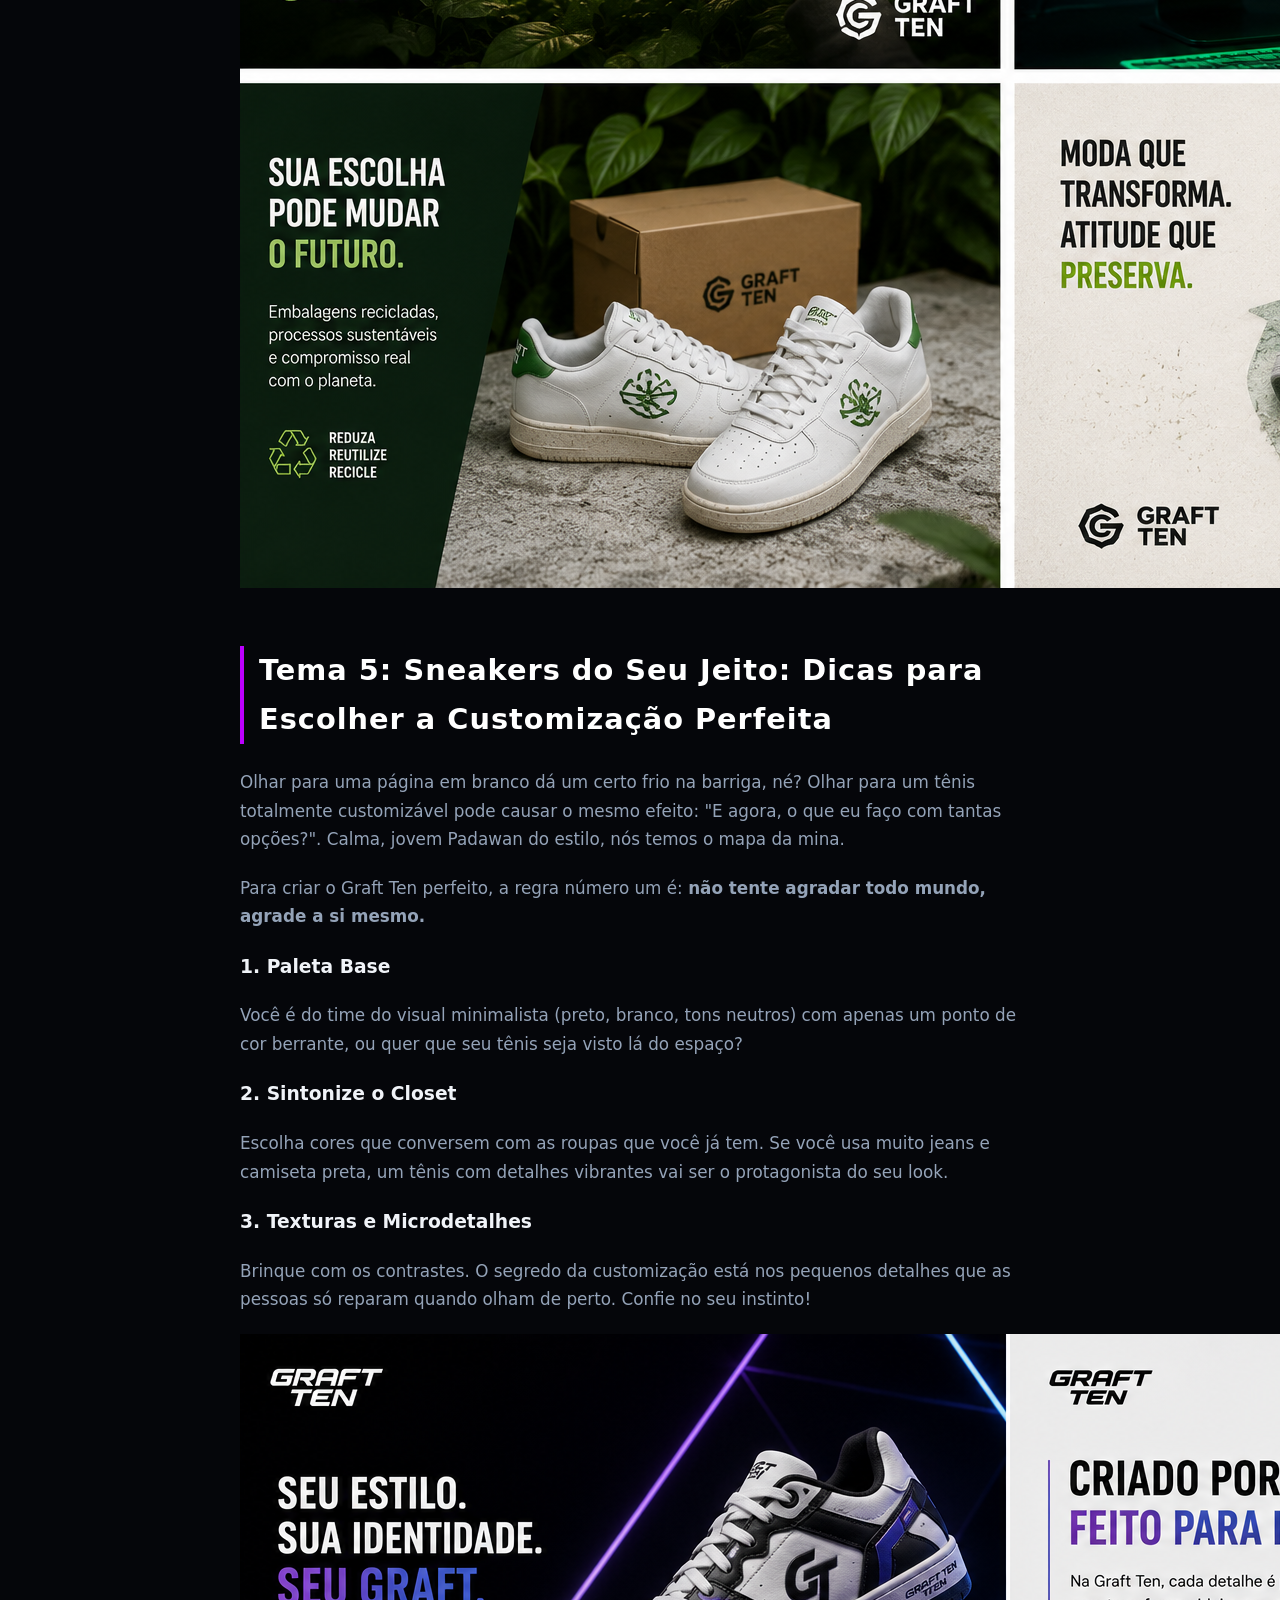
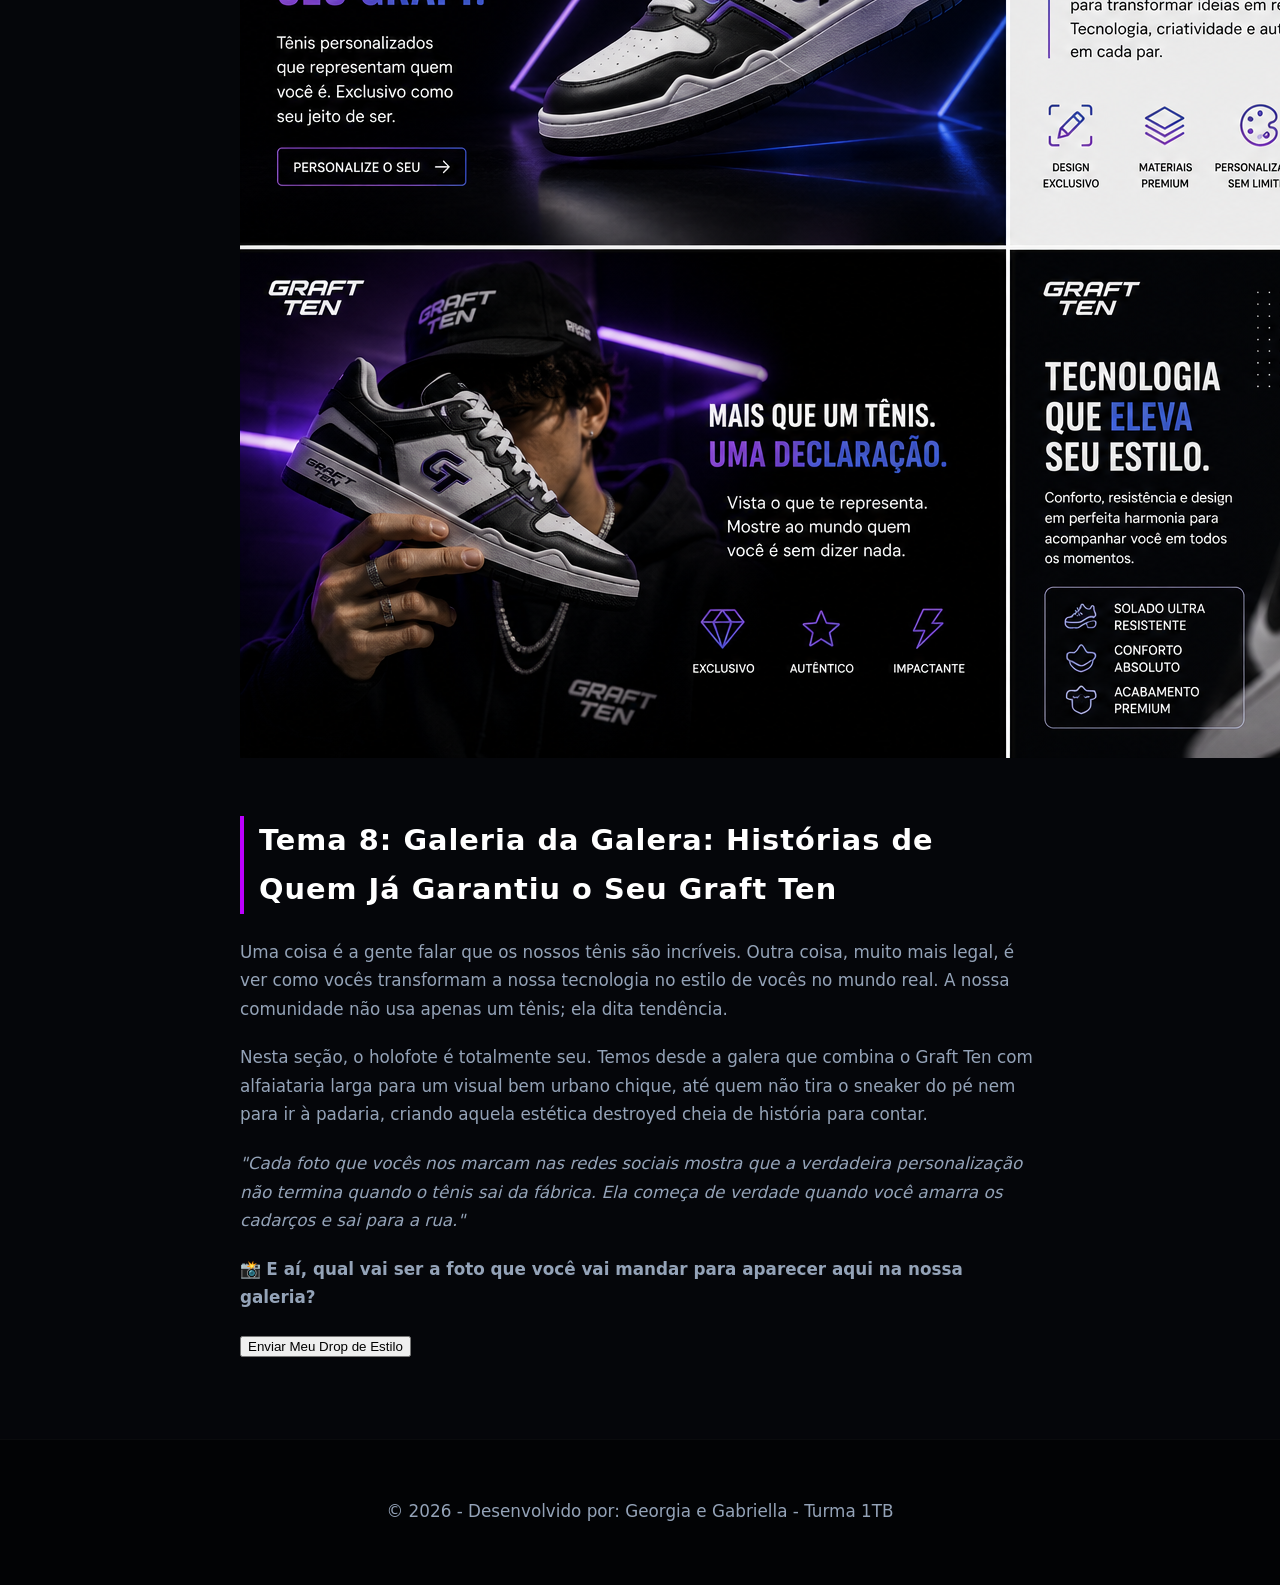
==== commit 807e8d06: "oi" ====
--- a/index.html
+++ b/index.html
@@ -92,7 +92,7 @@
                 <button class="upload-mock-btn" onclick="alert('Sistema de Upload pronto! Faça seu drop de estilo nas redes marcando @GraftTen')">Enviar Meu Drop de Estilo</button>
             </div>
         </section>
-    </nav>
+    </main>
 
     <footer>
         <p>&copy; 2026 - Desenvolvido por: Georgia e Gabriella - Turma 1TB</p>
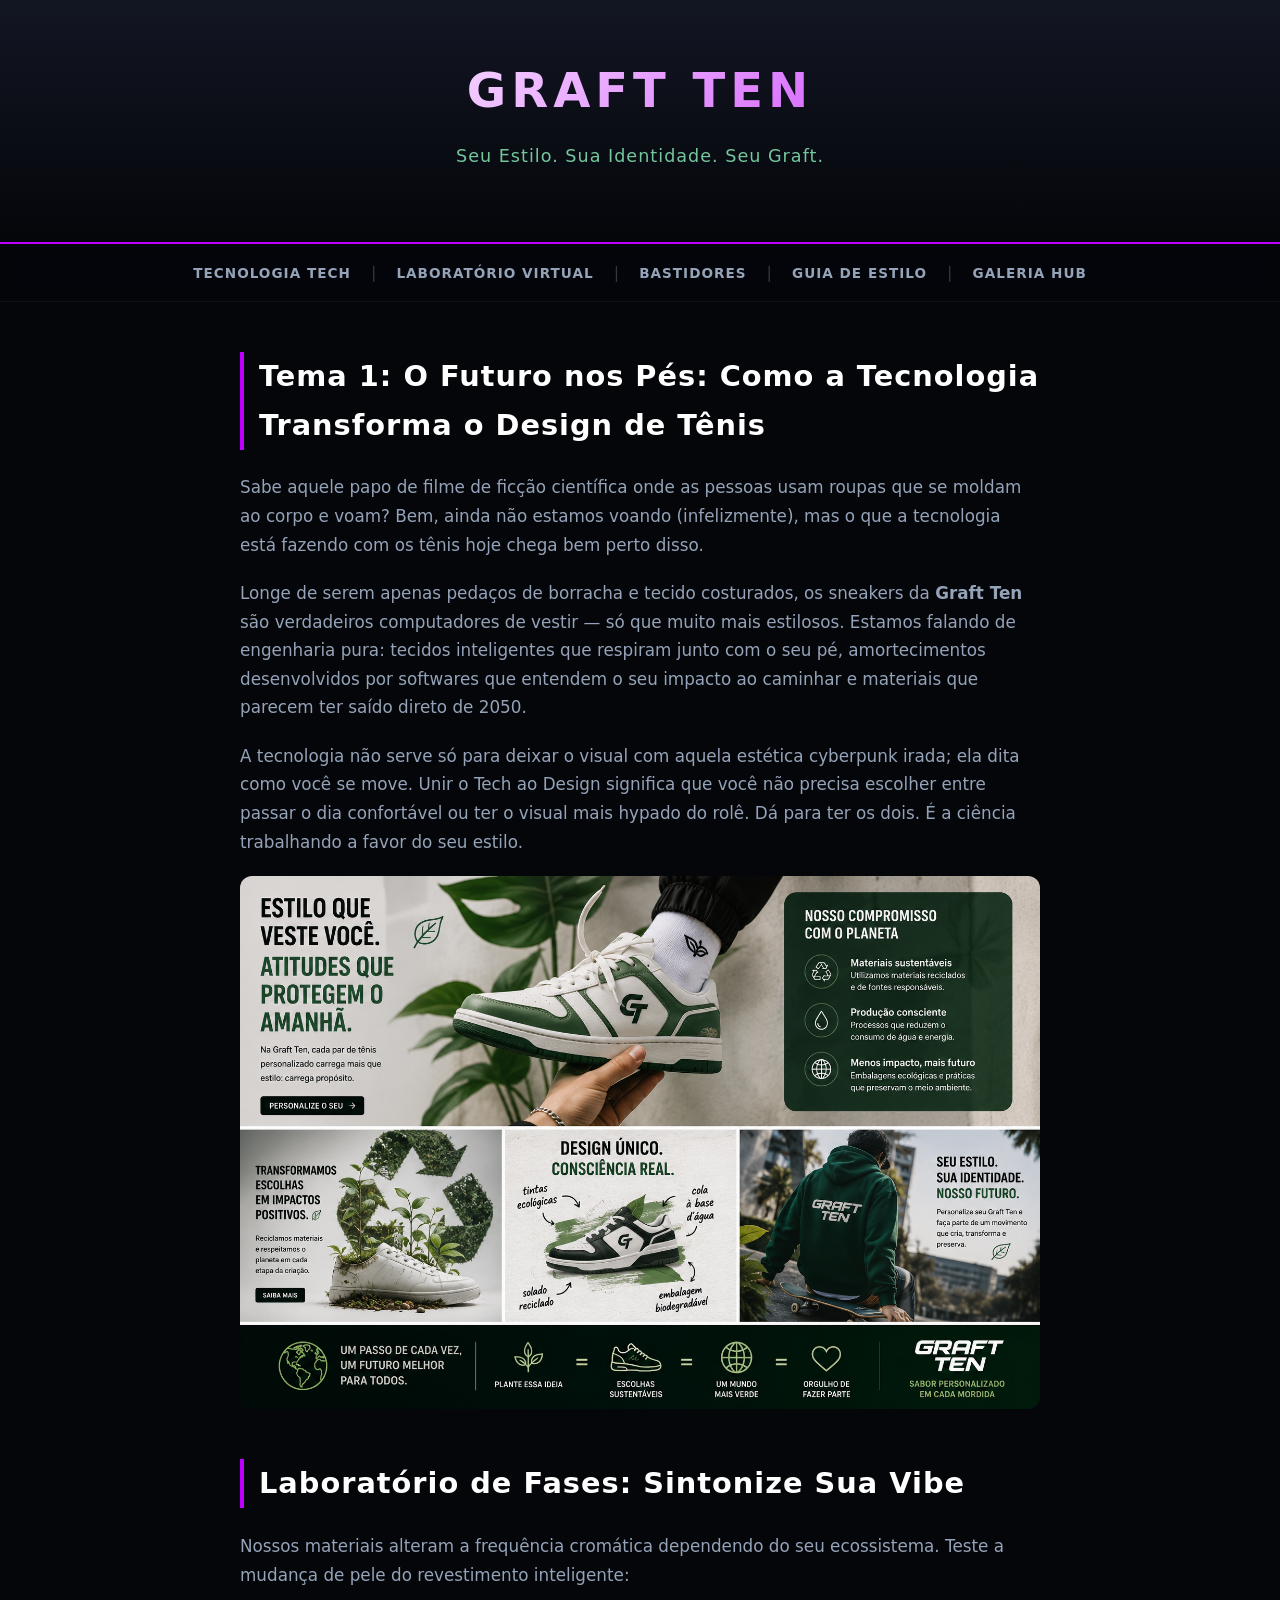
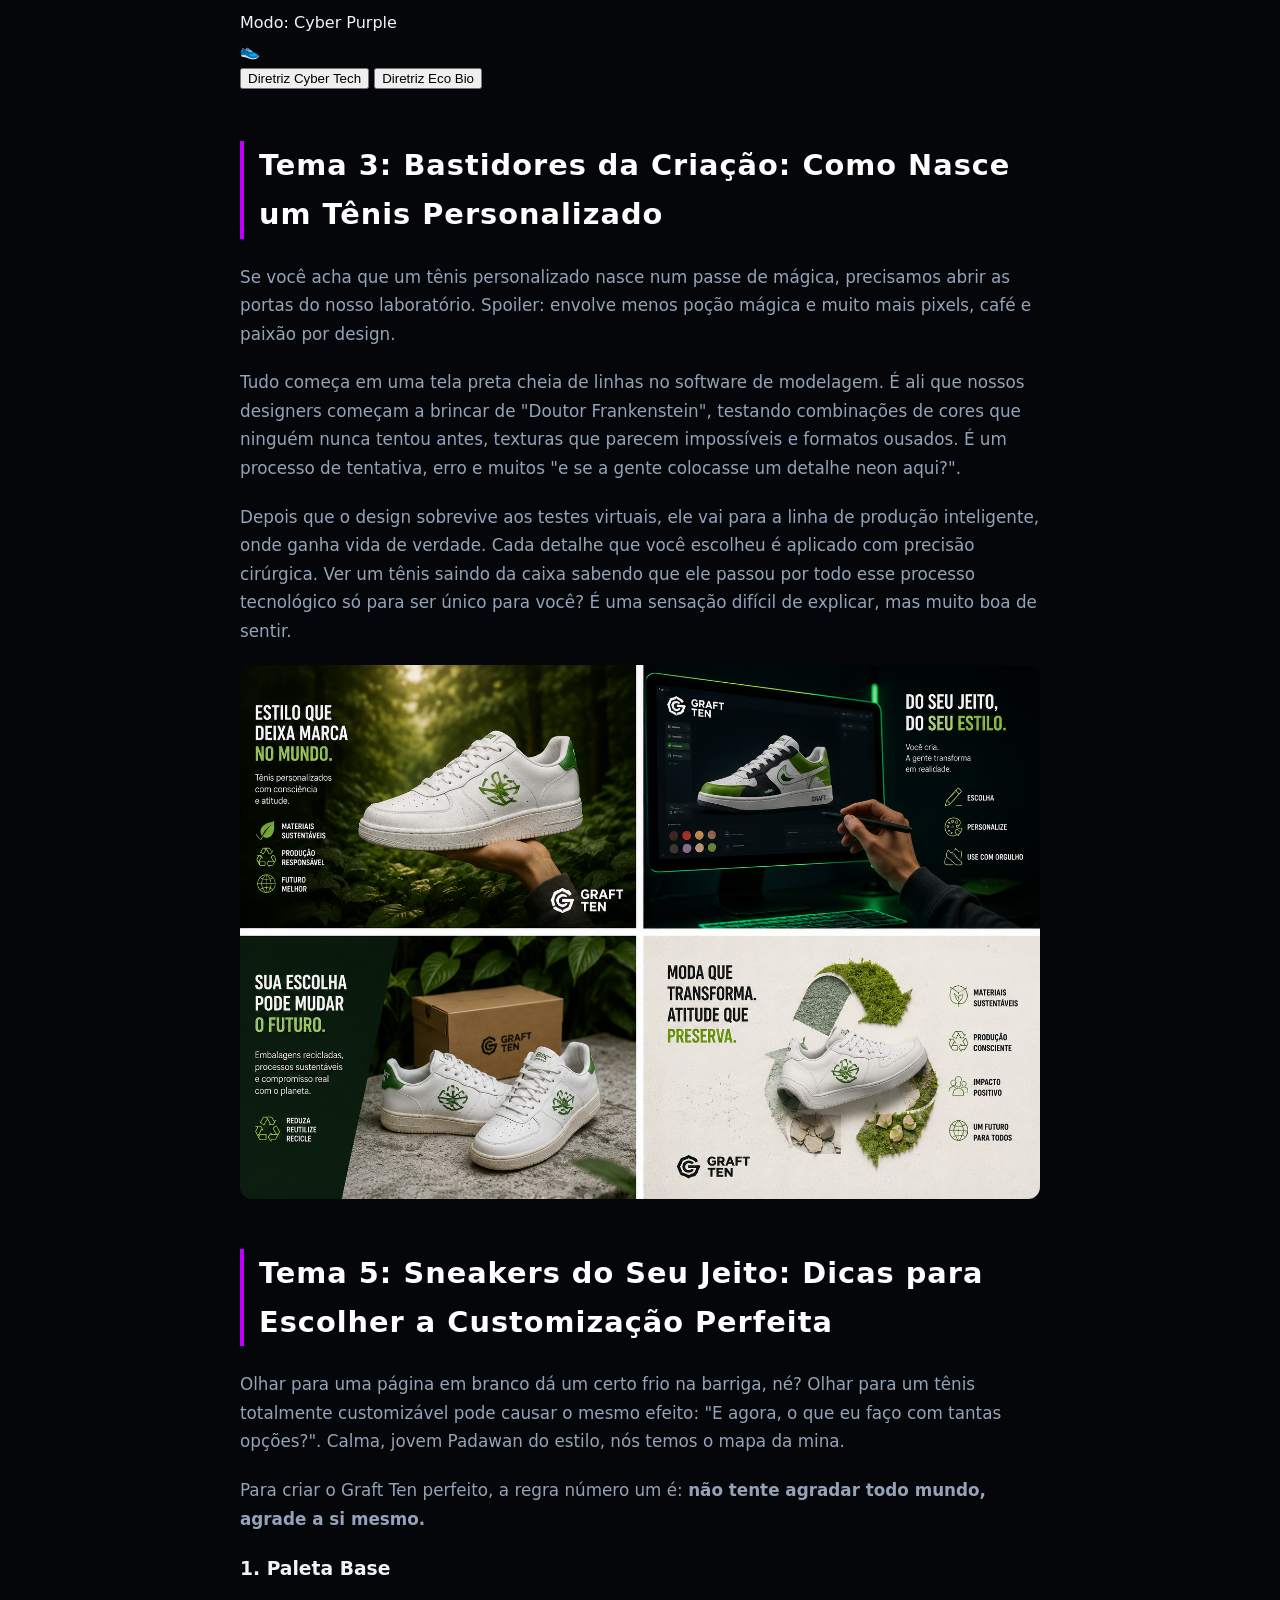
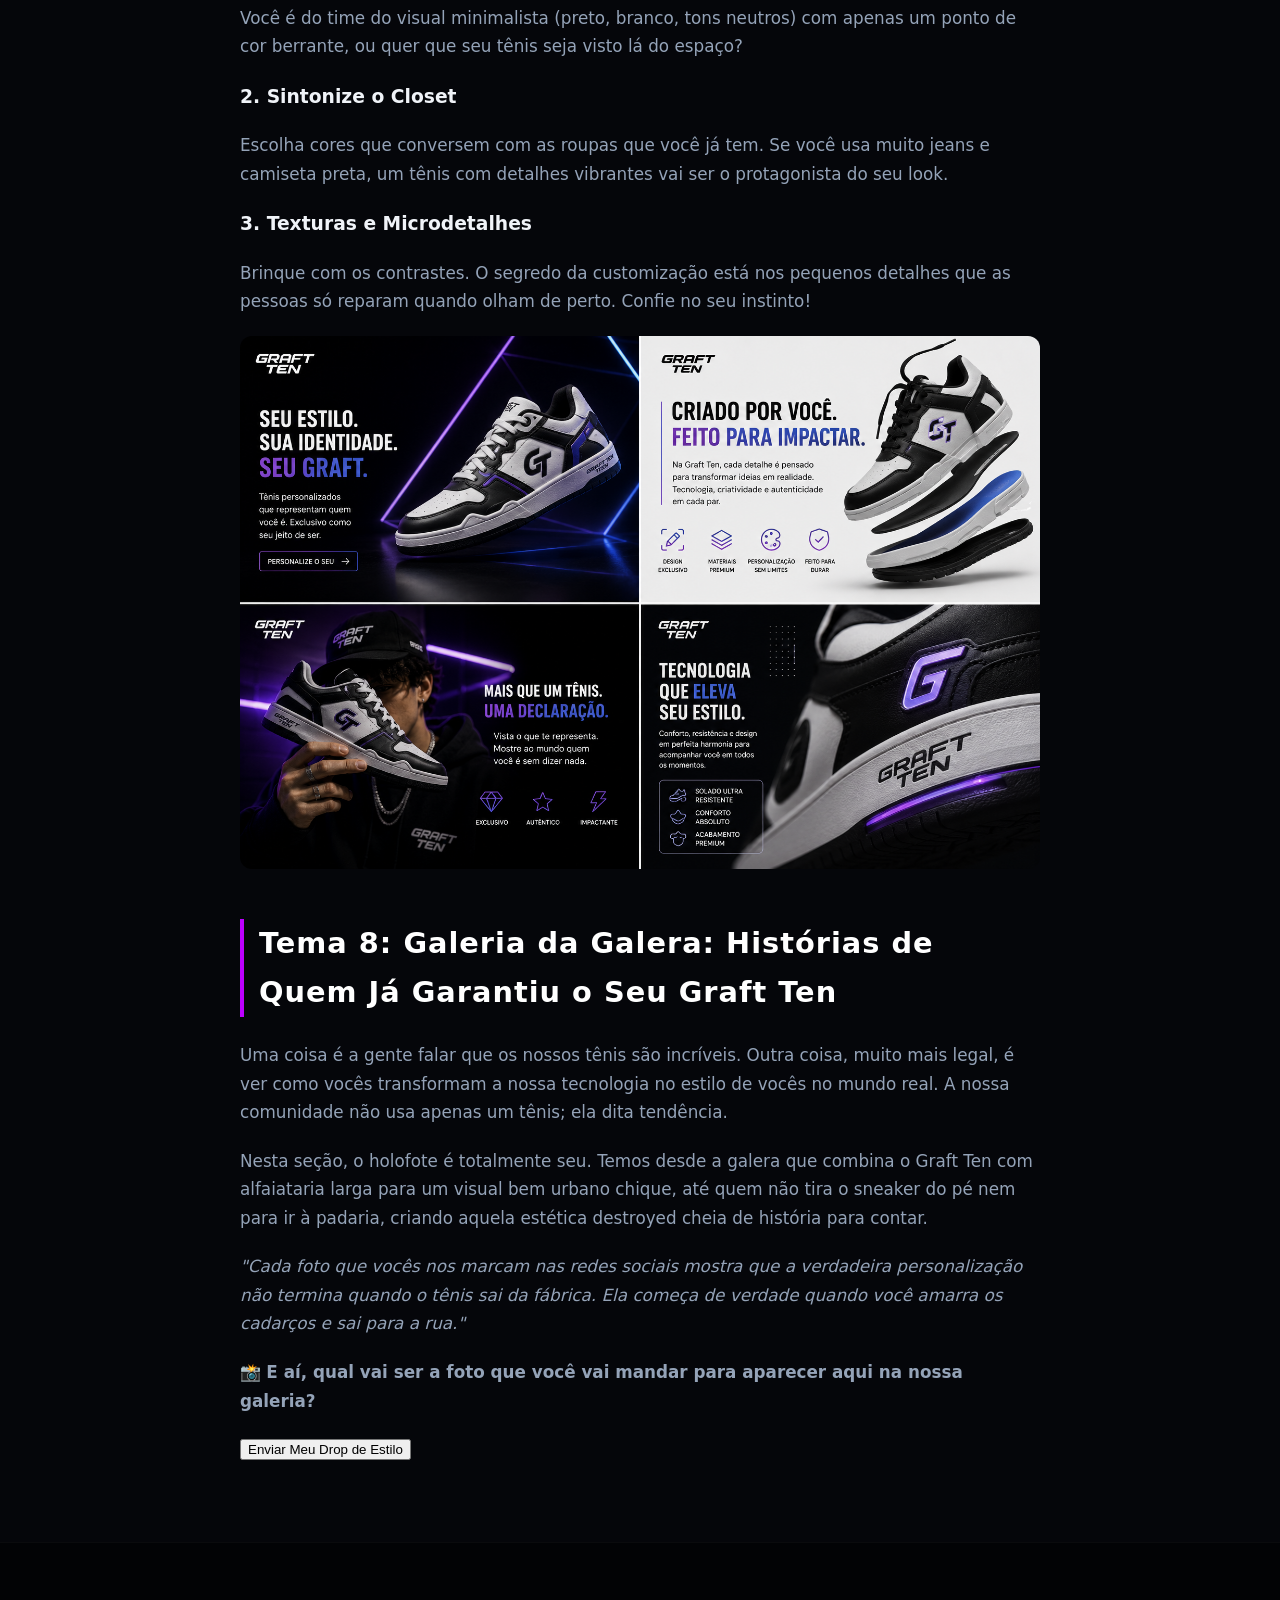
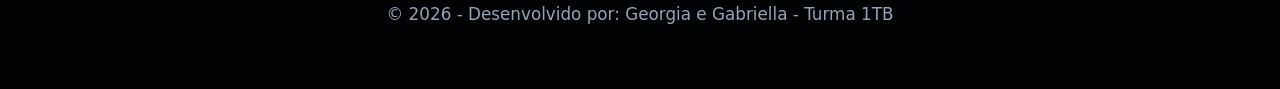
==== commit a2f7c99c: "oi" ====
--- a/index.html
+++ b/index.html
@@ -46,7 +46,7 @@
             </div>
         </section>
 
-        <section id="tema3">
+        <section id="tema2">
             <h2>Tema 3: Bastidores da Criação: Como Nasce um Tênis Personalizado</h2>
             <p>Se você acha que um tênis personalizado nasce num passe de mágica, precisamos abrir as portas do nosso laboratório. Spoiler: envolve menos poção mágica e muito mais pixels, café e paixão por design.</p>
             <p>Tudo começa em uma tela preta cheia de linhas no software de modelagem. É ali que nossos designers começam a brincar de "Doutor Frankenstein", testando combinações de cores que ninguém nunca tentou antes, texturas que parecem impossíveis e formatos ousados. É um processo de tentativa, erro e muitos "e se a gente colocasse um detalhe neon aqui?".</p>
@@ -55,7 +55,7 @@
             <img src="images/1000095369.png" alt="Bastidores Digitais - Processo de Escolha e Renderização 3D" class="img-post screen-glow">
         </section>
 
-        <section id="tema5">
+        <section id="tema3">
             <h2>Tema 5: Sneakers do Seu Jeito: Dicas para Escolher a Customização Perfeita</h2>
             <p>Olhar para uma página em branco dá um certo frio na barriga, né? Olhar para um tênis totalmente customizável pode causar o mesmo efeito: "E agora, o que eu faço com tantas opções?". Calma, jovem Padawan do estilo, nós temos o mapa da mina.</p>
             <p>Para criar o Graft Ten perfeito, a regra número um é: <strong>não tente agradar todo mundo, agrade a si mesmo.</strong></p>
@@ -78,7 +78,7 @@
             <img src="images/1000095370.png" alt="Atitudes que protegem o amanhã - Consciência Real" class="img-post green-glow">
         </section>
 
-        <section id="tema8">
+        <section id="tema4">
             <h2>Tema 8: Galeria da Galera: Histórias de Quem Já Garantiu o Seu Graft Ten</h2>
             <p>Uma coisa é a gente falar que os nossos tênis são incríveis. Outra coisa, muito mais legal, é ver como vocês transformam a nossa tecnologia no estilo de vocês no mundo real. A nossa comunidade não usa apenas um tênis; ela dita tendência.</p>
             <p>Nesta seção, o holofote é totalmente seu. Temos desde a galera que combina o Graft Ten com alfaiataria larga para um visual bem urbano chique, até quem não tira o sneaker do pé nem para ir à padaria, criando aquela estética destroyed cheia de história para contar.</p>
--- a/style.css
+++ b/style.css
@@ -179,4 +179,14 @@
     margin-top: 80px;
     border-top: 1px solid rgba(255, 255, 255, 0.03);
     font-size: 0.9rem;
+}
+
+/* Imagens dos posts */
+.img-post {
+    width: 800px;      /* tamanho da imagem */
+    max-width: 100%;   /* adapta no celular */
+    height: auto;      /* mantém a proporção */
+    display: block;
+    margin: 20px auto; /* centraliza */
+    border-radius: 12px;
 }
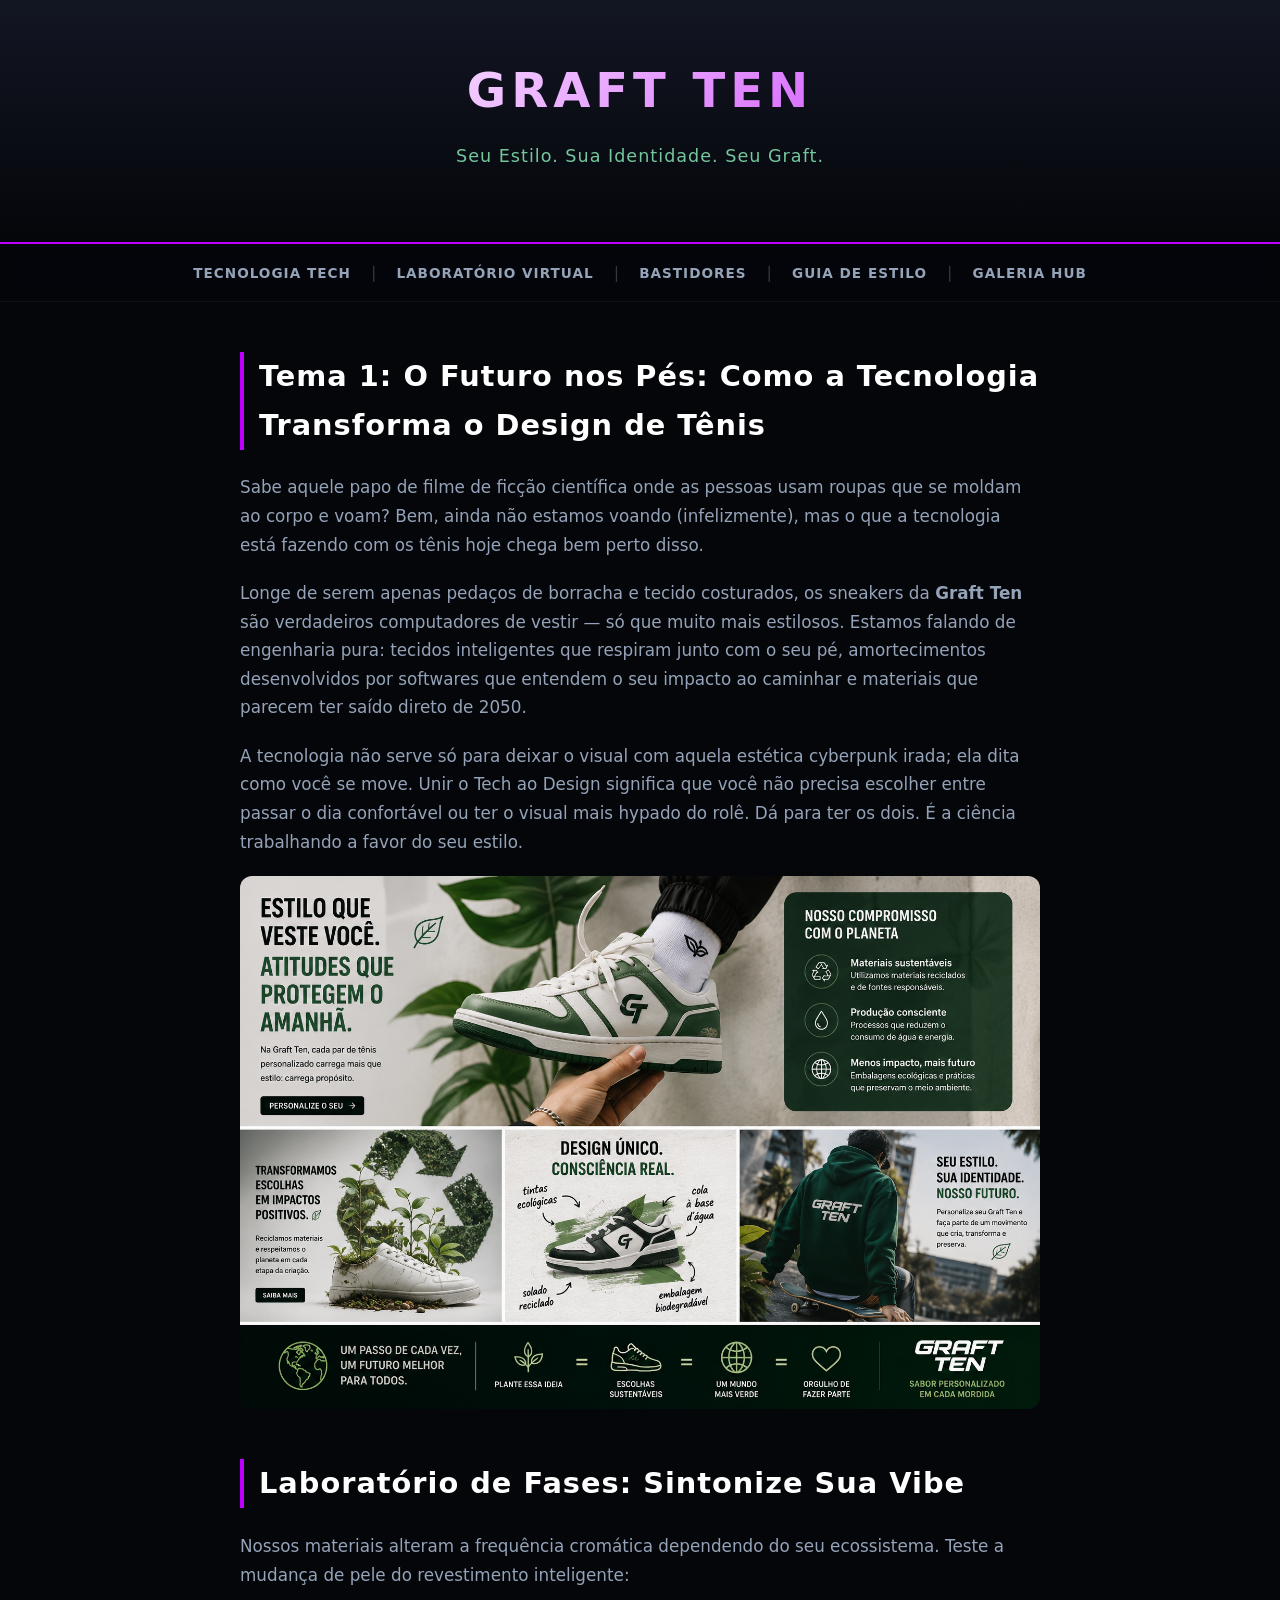
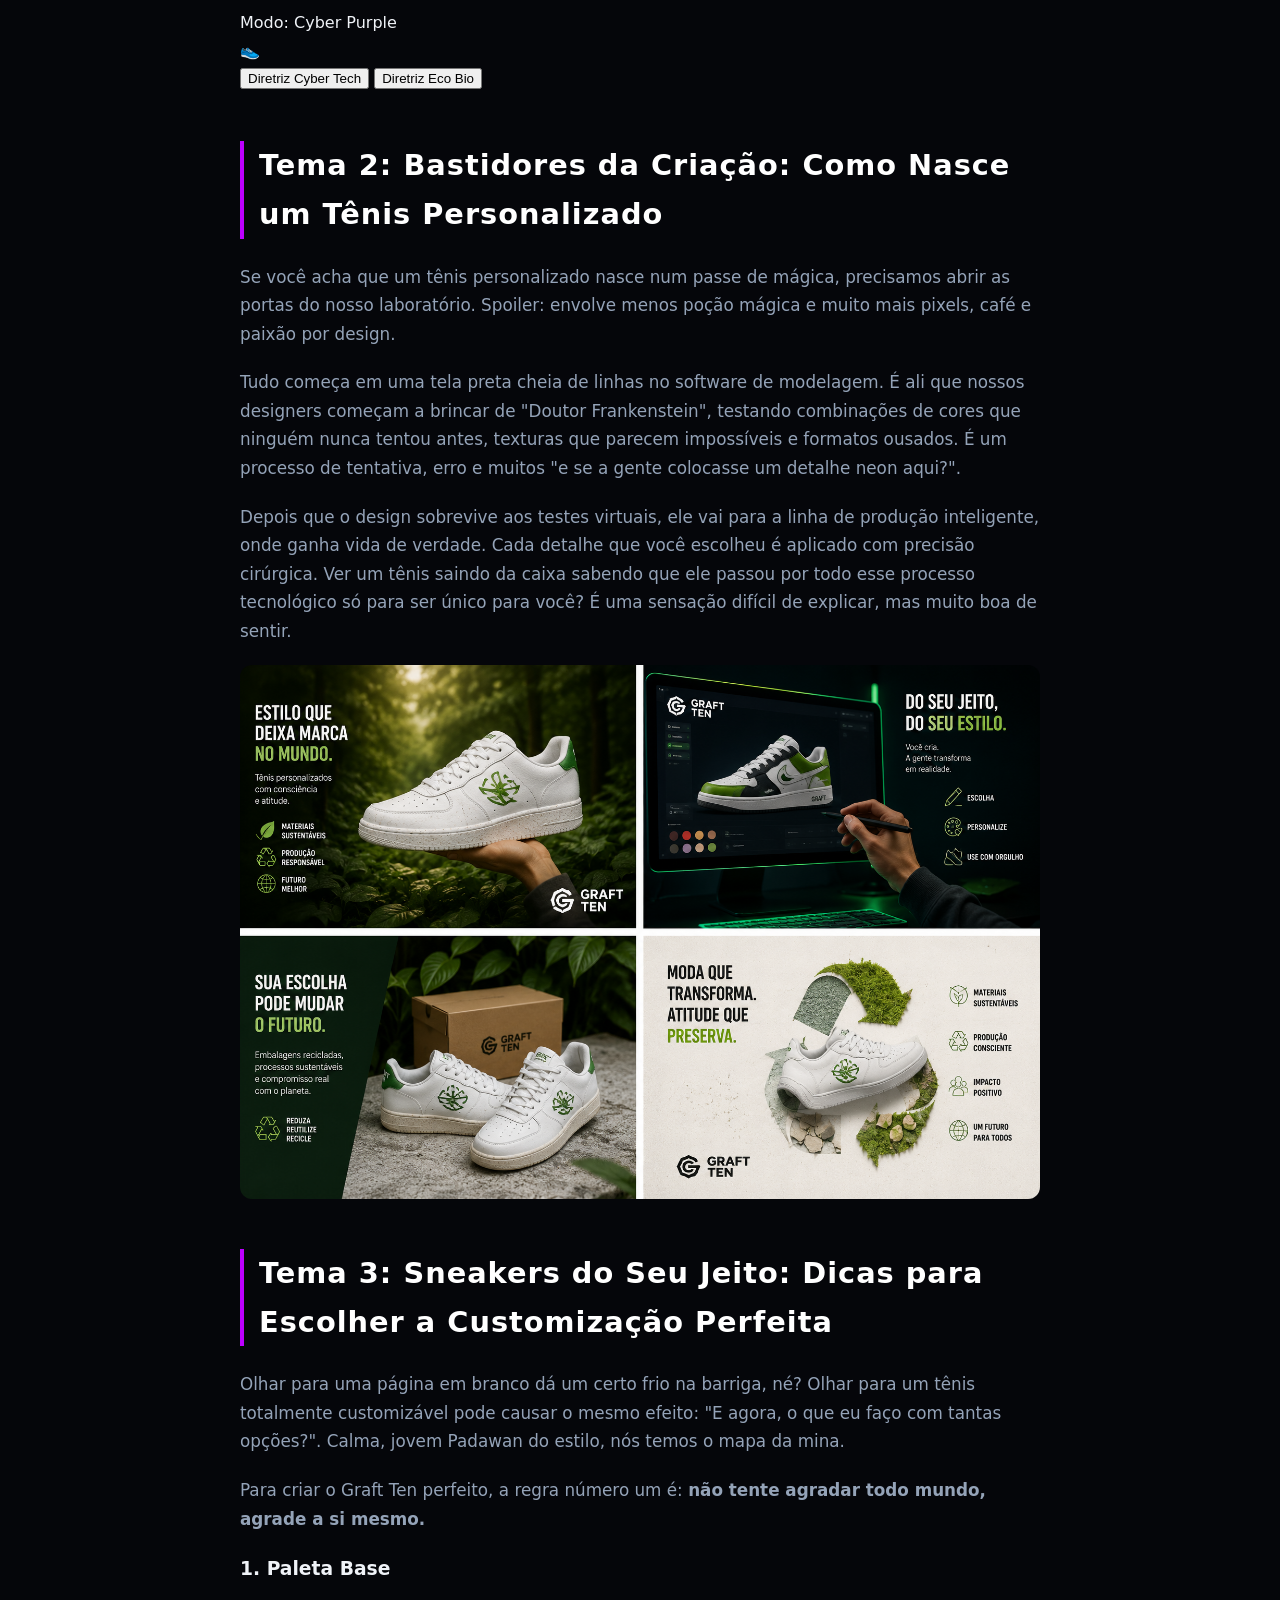
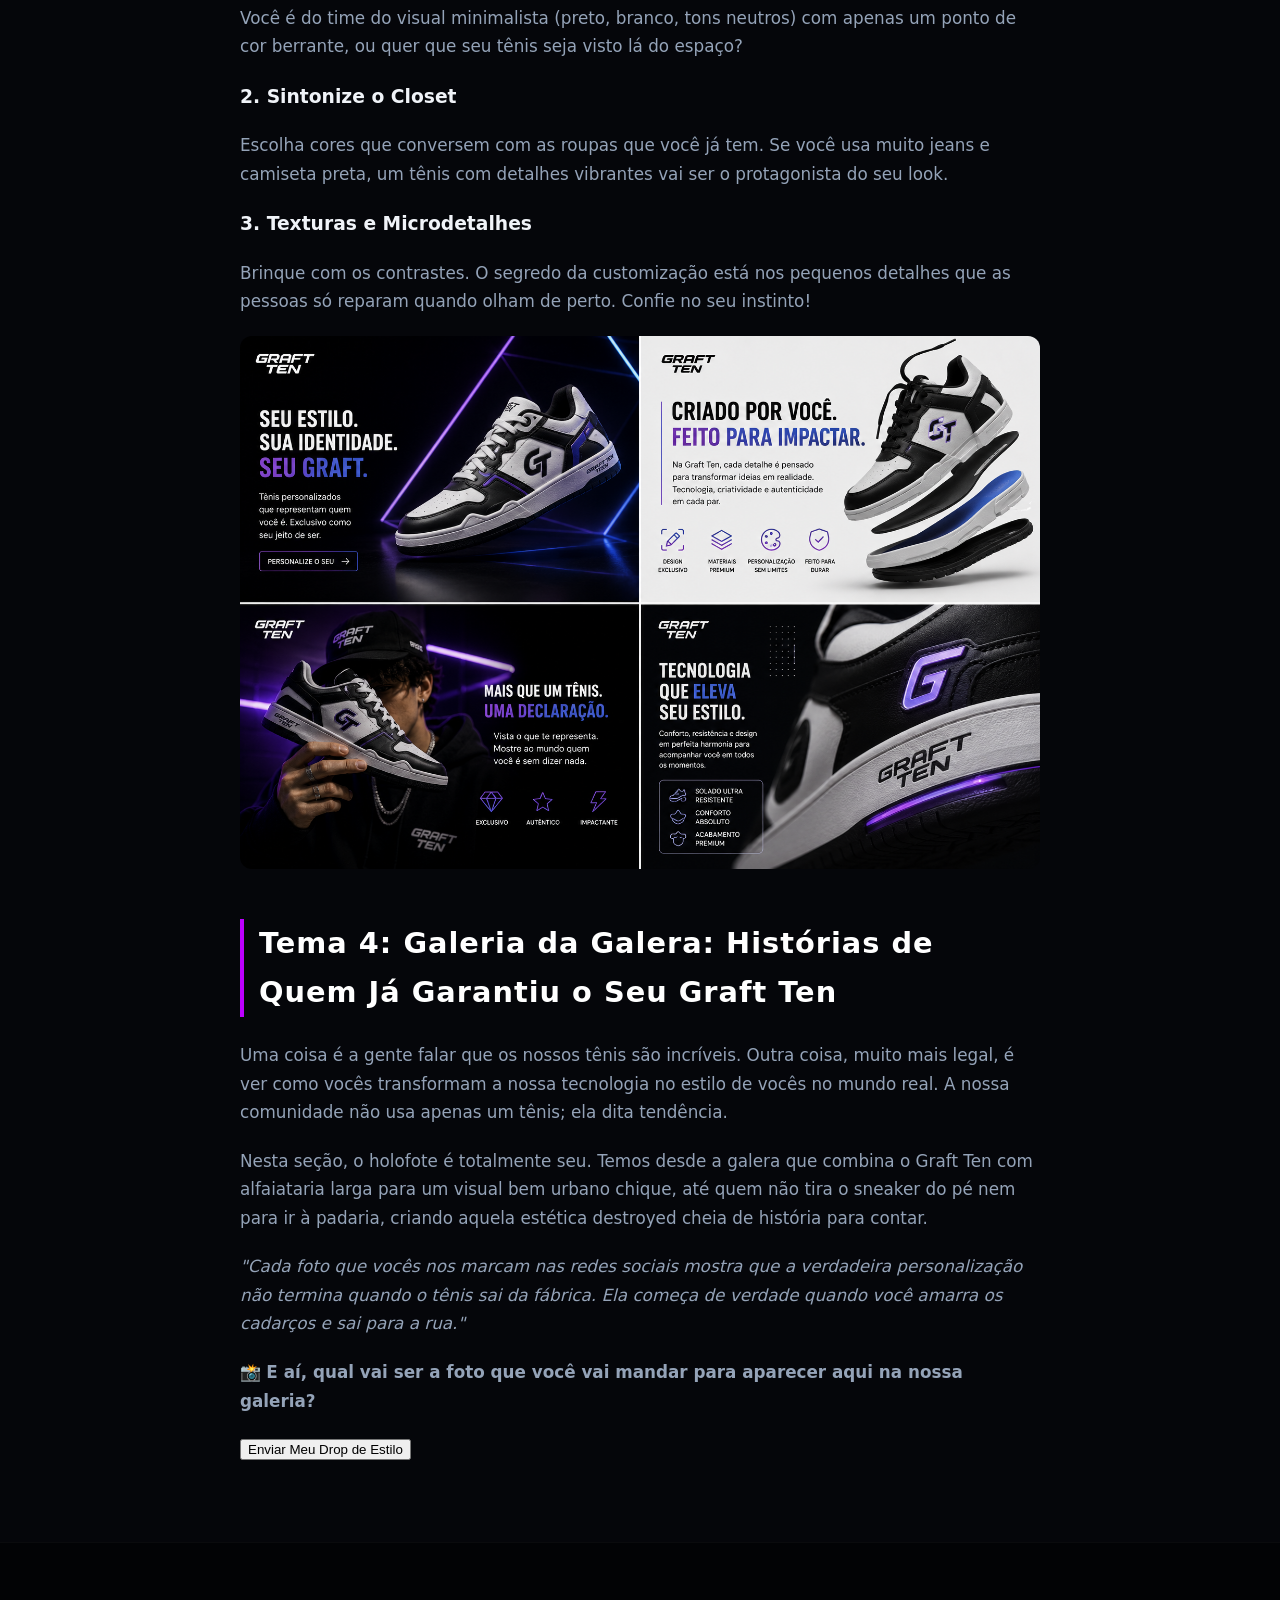
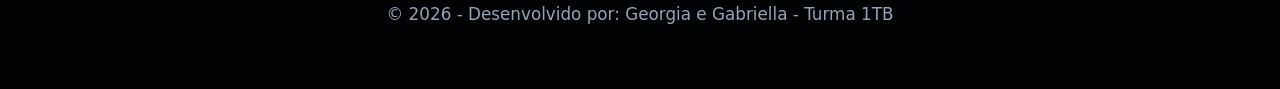
==== commit 8d696bf7: "oi" ====
--- a/index.html
+++ b/index.html
@@ -15,9 +15,9 @@
     <nav>
         <a href="#tema1">Tecnologia Tech</a> | 
         <a href="#simulador">Laboratório Virtual</a> | 
-        <a href="#tema3">Bastidores</a> | 
-        <a href="#tema5">Guia de Estilo</a> | 
-        <a href="#tema8">Galeria Hub</a>
+        <a href="#tema2">Bastidores</a> | 
+        <a href="#tema3">Guia de Estilo</a> | 
+        <a href="#tema4">Galeria Hub</a>
     </nav>
     
     <main>
@@ -47,7 +47,7 @@
         </section>
 
         <section id="tema2">
-            <h2>Tema 3: Bastidores da Criação: Como Nasce um Tênis Personalizado</h2>
+            <h2>Tema 2: Bastidores da Criação: Como Nasce um Tênis Personalizado</h2>
             <p>Se você acha que um tênis personalizado nasce num passe de mágica, precisamos abrir as portas do nosso laboratório. Spoiler: envolve menos poção mágica e muito mais pixels, café e paixão por design.</p>
             <p>Tudo começa em uma tela preta cheia de linhas no software de modelagem. É ali que nossos designers começam a brincar de "Doutor Frankenstein", testando combinações de cores que ninguém nunca tentou antes, texturas que parecem impossíveis e formatos ousados. É um processo de tentativa, erro e muitos "e se a gente colocasse um detalhe neon aqui?".</p>
             <p>Depois que o design sobrevive aos testes virtuais, ele vai para a linha de produção inteligente, onde ganha vida de verdade. Cada detalhe que você escolheu é aplicado com precisão cirúrgica. Ver um tênis saindo da caixa sabendo que ele passou por todo esse processo tecnológico só para ser único para você? É uma sensação difícil de explicar, mas muito boa de sentir.</p>
@@ -56,7 +56,7 @@
         </section>
 
         <section id="tema3">
-            <h2>Tema 5: Sneakers do Seu Jeito: Dicas para Escolher a Customização Perfeita</h2>
+            <h2>Tema 3: Sneakers do Seu Jeito: Dicas para Escolher a Customização Perfeita</h2>
             <p>Olhar para uma página em branco dá um certo frio na barriga, né? Olhar para um tênis totalmente customizável pode causar o mesmo efeito: "E agora, o que eu faço com tantas opções?". Calma, jovem Padawan do estilo, nós temos o mapa da mina.</p>
             <p>Para criar o Graft Ten perfeito, a regra número um é: <strong>não tente agradar todo mundo, agrade a si mesmo.</strong></p>
             
@@ -79,7 +79,7 @@
         </section>
 
         <section id="tema4">
-            <h2>Tema 8: Galeria da Galera: Histórias de Quem Já Garantiu o Seu Graft Ten</h2>
+            <h2>Tema 4: Galeria da Galera: Histórias de Quem Já Garantiu o Seu Graft Ten</h2>
             <p>Uma coisa é a gente falar que os nossos tênis são incríveis. Outra coisa, muito mais legal, é ver como vocês transformam a nossa tecnologia no estilo de vocês no mundo real. A nossa comunidade não usa apenas um tênis; ela dita tendência.</p>
             <p>Nesta seção, o holofote é totalmente seu. Temos desde a galera que combina o Graft Ten com alfaiataria larga para um visual bem urbano chique, até quem não tira o sneaker do pé nem para ir à padaria, criando aquela estética destroyed cheia de história para contar.</p>
             
